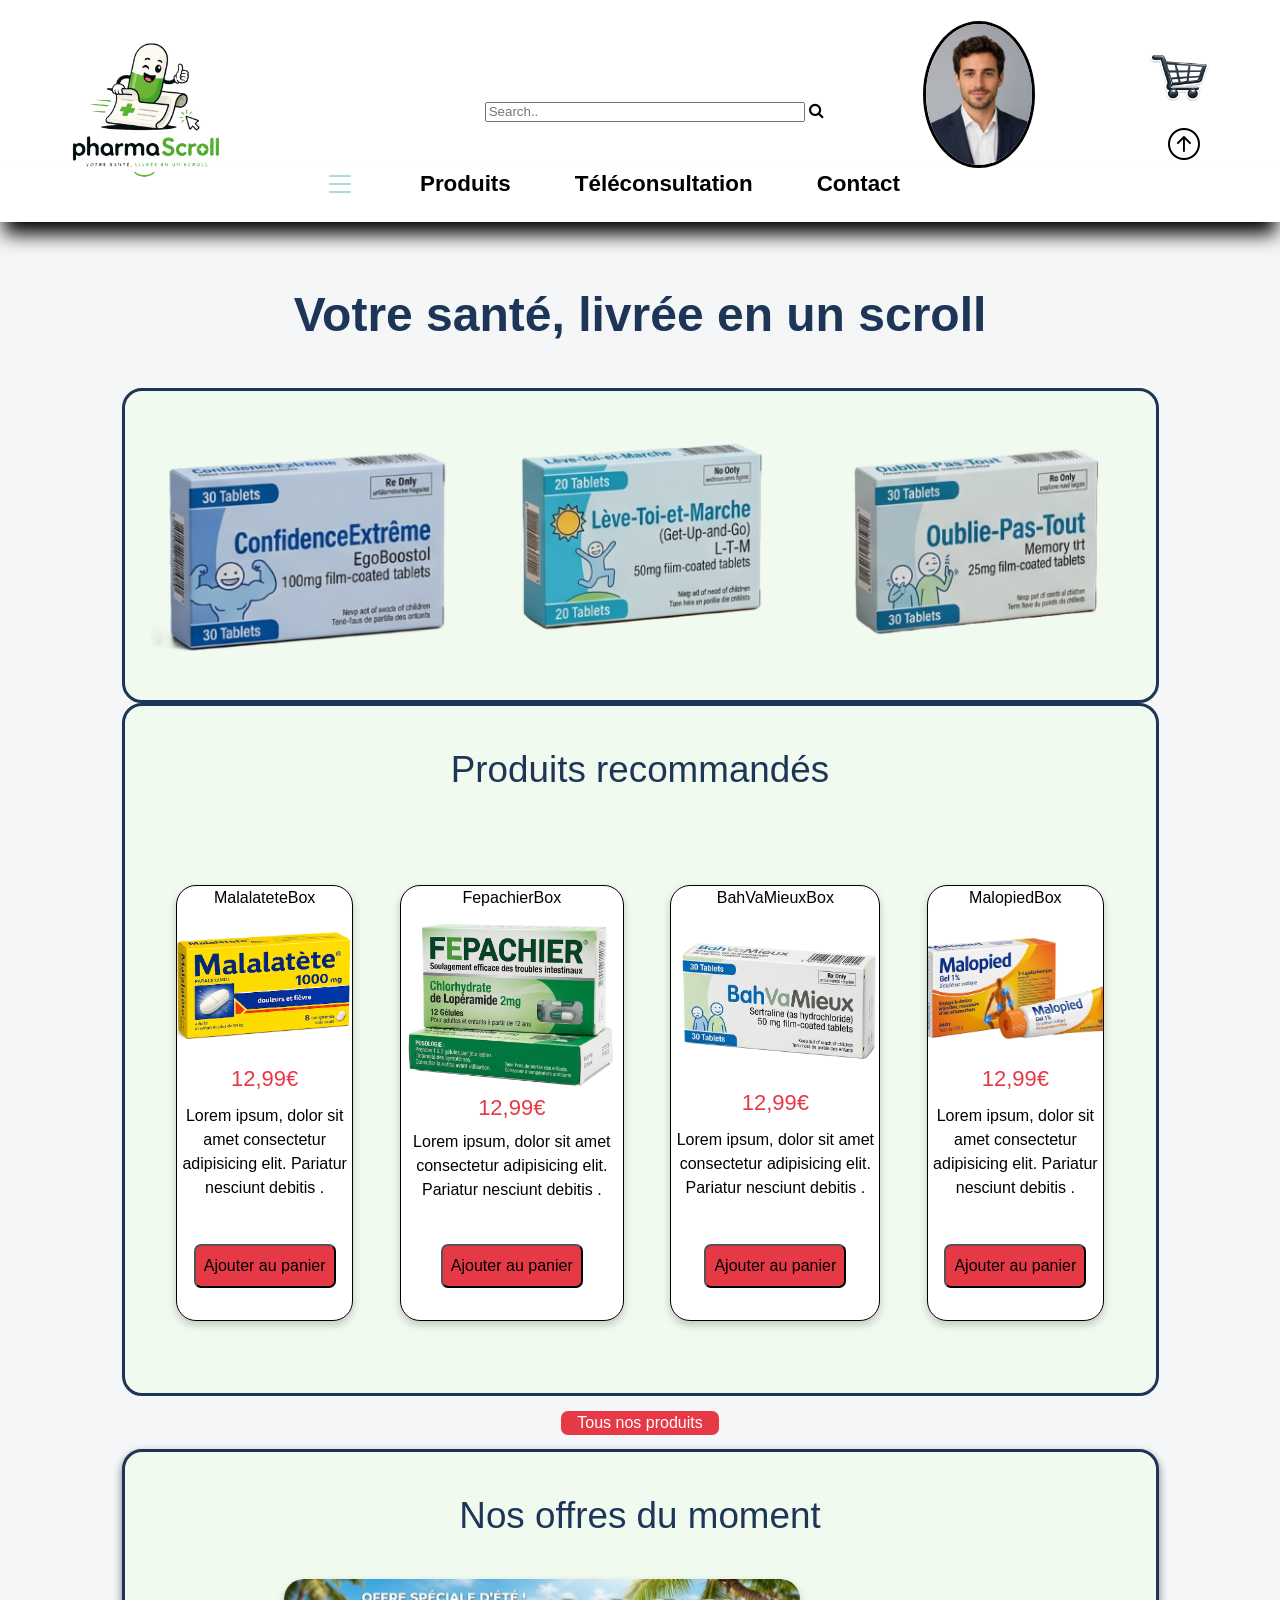
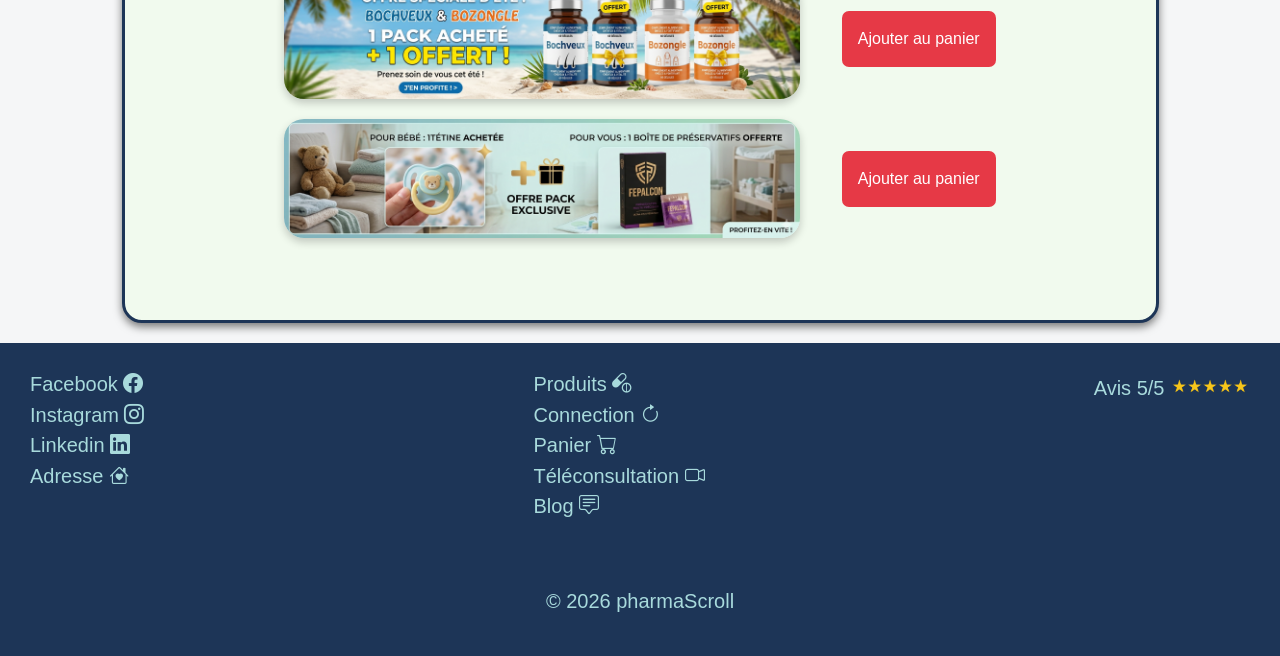
==== index.html @ 64639454 "update rem to % for responsive" ====
<!DOCTYPE html>
<html lang="fr">

<head>
    <meta charset="UTF-8">
    <meta name="viewport" content="width=device-width, initial-scale=1.0">
    <link rel="shortcut icon" href="images/logobasic.ico" type="image/x-icon">
    <title>pharmaScroll | Votre santé, livrée en un scroll !</title>
    <link rel="stylesheet" href="reset.css">
    <link rel="stylesheet" href="style.css">
    <link rel="stylesheet" href="responsive.css">
    <link rel="stylesheet" href="https://cdnjs.cloudflare.com/ajax/libs/font-awesome/4.7.0/css/font-awesome.min.css">
    <link rel="stylesheet" href="https://cdn.jsdelivr.net/npm/bootstrap-icons@1.11.3/font/bootstrap-icons.min.css">
</head>

<body>
    <header>
        <section>
            <img class="logo" src="images/logo.png" alt="logo" />
            <form action="">
                <input type="text" placeholder="Search.." name="search">
                <a href="">
                    <i class="fa fa-search loupe"></i>
                </a>
            </form>
            <a href="">
                <img class="avatar" src="images/avatar.png" alt="photo de profil" />
            </a>
            <div>
                <a href="">
                    <img class="icone" src="images/icone-panier.png" alt="panier" />
                </a>
                <a href="">
                    <i class="bi bi-arrow-up-circle fleche"></i>
                </a>
            </div>
        </section>
        <nav>


            <ul>
                <li><i class="bi bi-list"></i></li>
                <li><a href="products.html">Produits</a></li>
                <li><a href="Téléconsultation.html">Téléconsultation</a></li>
                <li><a href="contact.html">Contact</a></li>
            </ul>
        </nav>

    </header>
    <main id="home">
        <h1>Votre santé, livrée en un scroll</h1>
        <section class="banner">
            <img src="images/confidenceextreme.png" alt=description>
            <img src="images/levetoietmarche.png" alt=description>
            <img src="images/oubliepastout.png" alt=description>
        </section>

        <section class="produit-recommandé">
            <h2>Produits recommandés</h2>
            <div>
                <article class="card">
                    <h3 href="head.html">MalalateteBox</h3>
                    <img src="images/MalalateteBox.png" alt="MalalateteBox">
                    <p class="price">12,99€</p>
                    <p>Lorem ipsum, dolor sit amet consectetur adipisicing elit. Pariatur nesciunt debitis .</p>
                    <p><button>Ajouter au panier</button></p>
                </article>

                <article class="card">
                    <h3>FepachierBox</h3>
                    <img src="images/FepachierBox.png" alt="FepachierBox">
                    <p class="price">12,99€</p>
                    <p>Lorem ipsum, dolor sit amet consectetur adipisicing elit. Pariatur nesciunt debitis .</p>
                    <p><button>Ajouter au panier</button></p>
                </article>

                <article class="card">
                    <h3>BahVaMieuxBox</h3>
                    <img src="images/BahVaMieuxBox.png" alt="BahVaMieuxBox">
                    <p class="price">12,99€</p>
                    <p>Lorem ipsum, dolor sit amet consectetur adipisicing elit. Pariatur nesciunt debitis .</p>
                    <p><button>Ajouter au panier</button></p>
                </article>

                <article class="card">
                    <h3>MalopiedBox</h3>
                    <img src="images/MalopiedBox.png" alt="MalopiedBox">
                    <p class="price">12,99€</p>
                    <p>Lorem ipsum, dolor sit amet consectetur adipisicing elit. Pariatur nesciunt debitis .</p>
                    <p><button>Ajouter au panier</button></p>
                </article>

            </div>
        </section>
        <div class="all">
            <a href="products.html">Tous nos produits</a>
        </div>

        <section class="offers">
            <h2>Nos offres du moment</h2>
            <article><img src="images/BanniereComplements.png" alt="Offre compléments alimentaires cheveux + ongles">
                <a href="">Ajouter au panier</a>
            </article>
            <article><img src="images/BanniereTetine.png" alt="Offre Tétine + Préservatif">
                <a href="">Ajouter au panier</a>
            </article>
        </section>

    </main>
    <footer>
        <section>
            <article>

                <p> Facebook <a href="www.Facebook.fr"><i class="bi bi-facebook"></i></a> </p>
                <p> Instagram <a href="www.instagram.com"><i class="bi bi-instagram"></i></a> </p>
                <p> Linkedin <a href="www.linkedin.com"><i class="bi bi-linkedin"></i></a></p>
                <p> Adresse <a href=""><i class="bi bi-house-heart"></i></a> </p>

            </article>
            <article>
                <p>Produits <a href="products.html"><i class="bi bi-capsule-pill"></i></a></p>
                <p>Connection <a href=""><i class="bi bi-arrow-clockwise"></i></a> </p>
                <p>Panier <a href=""><i class="bi bi-cart"></i></a></p>
                <p>Téléconsultation <a href=""><i class="bi bi-camera-video"></i></a></p>
                <p>Blog <a href=""><i class="bi bi-chat-square-text"></i></a> </p>
            </article>
            <article>
                <p>Avis 5/5 <img src="images/etoiles-avis.webp" alt="Étoiles d'avis" width="80"></p>
            </article>
        </section>
        <section>
            <div>&copy; 2026 pharmaScroll</div>
        </section>
    </footer>


</body>

</html>
---- style.css ----
* {
    box-sizing: border-box;
    line-height: 1.5rem;
    text-decoration: none;
}

:root {
    --font-color: #457B9D;
    --font-color2: #A8DADC;
    --title-color: #1d3557;
    --boutons-color: #E63946;
    --background-general: #f5f6f7;
    --background-section: #F1FAEE;

}

body {
    font-family: Verdana, Geneva, Tahoma, sans-serif;
    margin: 0;
}

header {
    padding-top: 1.5rem;
    position: sticky;
    top: 0;
    left: 0;
    width: 100%;
    background-color: white;
    z-index: 1000;
}




header section {
    display: flex;
    justify-content: space-around;
    align-items: center;
    height: 9rem;
}

header section img.logo {
    height: 12rem;
    margin-top: 2rem;
    margin-right: 5rem;
}

header section a img.avatar {
    width: 7rem;
    height: 95%;
    border-radius: 50%;
    border: 3px, solid, black;
}

header section a img:hover {
    opacity: 0.5;
}


header section div a img.icone {
    width: 6rem;
    height: 6rem;
    display: block;
}

header section div a i.fleche {
    font-size: 2rem;
    margin-left: 2.1rem;
    color: black;
}

header section div a i.fleche:hover {
    opacity: 0.5;
}

header section form {
    margin-left: 4rem;
    margin-top: 2rem;
}

header section form input {
    width: 20rem;
    height: 1.3rem;
}



header section form a i.loupe {
    font-size: 1rem;
    color: black;
}

header section form a i.loupe:hover {
    opacity: 0.5;
}

header nav {
    box-shadow: 0px 16px 19px -4px #000000;
    background-color: white;
    padding-bottom: 1.3rem;
}

header nav ul {
    display: flex;
    justify-content: center;
    align-items: center;
    gap: 4rem;
    padding: 0;
    padding-right: 3.5rem;
    margin: auto;

}


header nav ul li {
    list-style: none;
    display: flex;
    align-items: center;
}

header nav ul li i {
    font-size: 2rem;
    font-weight: 600;
}

header nav ul li a {
    text-decoration: none;
    color: black;
    font-size: 1.4rem;
    font-weight: 600;
}

header nav ul li:hover {
    opacity: 0.5;
}

header nav ul li:hover {
    opacity: 0.5;
}

footer {
    display: flex;
    flex-direction: column;
    background-color: #1d3557;
    color: #a8dadc;
    align-items: flex-start;
    justify-content: flex-start;
    width: 100%;

}

footer section {
    display: flex;
    flex-direction: row;
    align-items: flex-start;
    justify-content: space-between;

    width: 100%;
    padding: 30px;
    box-sizing: border-box;
    font-size: 20px;
}

article {
    display: flex;
    flex-direction: column;
    gap: 10px;
    justify-content: space-between;
}

i {
    color: #a8dadc
}

footer section div {
    display: flex;
    text-align: center;
    justify-content: center;
    align-items: center;
    padding: 15px;
    width: 100%;
}

footer section img {
    vertical-align: -5px;
}


header nav ul li:hover {
    opacity: 0.5;
}

header nav ul li:hover {
    opacity: 0.5;
}

body main#home {
    padding: 20px 30px;
    background-color: var(--background-general);
    display: flex;
    flex-direction: column;
    align-items: center;

}

body main#home h1 {
    text-align: center;
    color: #1d3557;
    font-size: 3rem;
    font-weight: 600;
    padding: 5%;
}

body main#home div.all {
    background-color: var(--boutons-color);
    color: #ffffff;
    width: fit-content;
    margin: 1.2%;
    border-radius: 7px 7px 7px 7px;


    a {
        color: white;
        padding: 1rem;
    }
}

body main#home div.all:hover {
    -webkit-box-shadow: 0px 10px 13px -7px #000000, 5px 5px 15px 5px rgba(0, 0, 0, 0);
    box-shadow: 0px 10px 13px -7px #000000, 5px 5px 15px 5px rgba(0, 0, 0, 0);
    transition: 0.2s;
}

body main#home section {
    display: flex;
    justify-content: space-evenly;
    max-width: 85%;
    margin: auto;
    border: 3px solid var(--title-color);
    border-radius: 20px;
    background-color: var(--background-section);
}

.banner img {
    display: flex;
    max-width: 30%;
    height: auto;
    object-fit: contain;
}

.card {
    box-shadow: 0 4px 8px 0 rgba(0, 0, 0, 0.2);
    max-width: 300px;
    text-align: center;
    font-family: arial;
}

.price {
    color: var(--boutons-color);
    font-size: 22px;
}

.card button {
    margin: 2rem 0;
    background-color: var(--boutons-color);
    font-size: 1rem;
    padding: 0.5rem;

    border-radius: 7px 7px 7px 7px;

    a {
        color: white;
        padding: 1rem;
        margin: 1rem;

    }
}

.card button:hover {
    -webkit-box-shadow: 0px 10px 13px -7px #000000, 5px 5px 15px 5px rgba(0, 0, 0, 0);
    box-shadow: 0px 10px 13px -7px #000000, 5px 5px 15px 5px rgba(0, 0, 0, 0);
    transition: 0.2s;
}

.produit-recommandé {
    display: flex;
    flex-direction: row;
    flex-wrap: wrap;
    background-color: var(--background-section);
}

.produit-recommandé article {
    border: 1px solid black;
    border-radius: 20px;
    margin-bottom: 20px;
    background-color: white;
}

.produit-recommandé article h3 {
    text-align: center;
}

.produit-recommandé article img {
    width: 100%;
    aspect-ratio: 4 / 3;
    object-fit: cover;
    display: block;
}

main#home section h2 {
    text-align: center;
    font-size: 2.3rem;
    font-weight: 200;
    padding-block: 5%;
    color: var(--title-color);
}

main#home section div {
    display: flex;
    justify-content: space-evenly;
    margin: 5%;
    gap: 5%;
}

main#home section.offers {
    display: flex;
    flex-direction: column;
    box-shadow: 0 4px 8px 0 rgba(0, 0, 0, 0.5);
    background-color: var(--background-section);
    padding-bottom: 5%;
}

main#home section.offers article {
    display: flex;
    justify-content: center;
    align-items: center;
    margin-bottom: 2%;
    flex-direction: row;

    a {
        background-color: var(--boutons-color);
        color: #ffffff;
        padding: 1rem;
        width: fit-content;
        margin-left: 2rem;
        border-radius: 7px 7px 7px 7px;

    }

    a:hover {
        -webkit-box-shadow: 0px 10px 13px -7px #000000, 5px 5px 15px 5px rgba(0, 0, 0, 0);
        box-shadow: 0px 10px 13px -7px #000000, 5px 5px 15px 5px rgba(0, 0, 0, 0);
        transition: 0.2s;
    }


}

main#home section.offers img {
    width: 50%;
    border-radius: 20px;
    box-shadow: 0 4px 8px 0 rgba(0, 0, 0, 0.2);
}

/* here we have css of file's products */

body main#products {
    display: flex;
    flex-direction: column;
    align-items: center;
    margin: auto;
    padding-bottom: 4rem;
}

body main#products h1 {
    text-align: center;
    color: #1d3557;
    font-size: 3rem;
    font-weight: 600;
    padding: 5%;
}

body main#products section {
    background-color: #F1FAEE;
    border: 3px solid var(--title-color);
    display: grid;
    grid-template-columns: 1fr 1fr 1fr 1fr;
    width: 80%;
    margin-bottom: 2rem;
    border-radius: 20px;
    box-shadow: 0 4px 8px 0 rgba(0, 0, 0, 0.5);


}

body main#products section h2 {
    grid-column-start: 1;
    grid-column-end: 5;
    text-align: center;
    font-size: 2.3rem;
    padding: 2%;
    font-weight: 200;
}

body main#products section article {
    background-color: white;
    display: flex;
    flex-direction: column;
    align-items: center;
    border: #1d3557 1px solid;
    box-shadow: 0 4px 8px 0 rgba(0, 0, 0, 0.2);
    border-radius: 20px;
    margin: 1rem;
    padding: 2rem;
    text-align: center;

}

body main#products section article img {
    width: 100%;
    aspect-ratio: 4 / 3;
    object-fit: cover;
    display: block;
}

body main#products section article h3 a {
    color: #000000;
}

body main#products section article p button {
    margin: 2rem 0;
    background-color: var(--boutons-color);
    font-size: 1rem;
    padding: 0.5rem;
    border-radius: 7px 7px 7px 7px;
}

body main#products section article p button:hover {
    -webkit-box-shadow: 0px 10px 13px -7px #000000, 5px 5px 15px 5px rgba(0, 0, 0, 0);
    box-shadow: 0px 10px 13px -7px #000000, 5px 5px 15px 5px rgba(0, 0, 0, 0);
    transition: 0.2s;
}



/* end css of file's products */

/* Beginning of head.html css */
main#head {
    background-color: var(--background-general);
    display: flex;
    flex-direction: column;
    align-items: center;
    padding-bottom: 10rem;
}

main#head a#return {
    margin-top: 2rem;
    margin-left: 1rem;
    align-self: flex-start;
}

main#head h2 {
    margin-top: 4rem;
    text-align: center;
    font-size: 2.3rem;
    color: var(--title-color);
    font-weight: bolder;
    margin-bottom: 5rem;
}

main#head section {
    display: grid;
    grid-template-columns: 1fr 1fr;
    justify-items: stretch;
    background-color: var(--background-section);
    padding: 5rem;
    border: 5rem solid var(--background-general);
    justify-content: center;
    border: 3px solid black;
    border-radius: 20px;
    box-shadow: 0 4px 8px 0 rgba(0, 0, 0, 0.5);
    margin: 0 10rem;

}

main#head section article {
    padding: 1rem;
    margin: 1rem;
    display: flex;
    flex-direction: column;
    align-items: center;

}

main#head section article.title {
    border-right: 2px solid #000000;
    padding-right: 10rem;


}

main#head section article h3 {
    font-size: 2rem;
    margin: 2rem;
    margin-bottom: 4rem;
    font-weight: bolder;
    font-style: italic;
    color: var(--title-color);
}

main#head section article div.avis {
    text-align: center;
    font-weight: bold;


    p {
        margin: 1rem;
        color: var(--title-color);

        i {
            color: #ffbb00;
            font-size: larger;
            vertical-align: 1px;
        }

        i:first-child {
            padding-left: 0.5rem;
        }
    }
}

main#head section article img {
    width: 100%;
    max-width: 400px;
}

main#head section article p.button {
    margin: 2rem 0;
    background-color: var(--boutons-color);
    font-size: 1rem;
    padding: 0.5rem;

    border-radius: 7px 7px 7px 7px;

    a {
        color: white;
        padding: 1rem;
        margin: 1rem;

    }
}

main#head section article p.button:hover {

    -webkit-box-shadow: 0px 10px 13px -7px #000000, 5px 5px 15px 5px rgba(0, 0, 0, 0);
    box-shadow: 0px 10px 13px -7px #000000, 5px 5px 15px 5px rgba(0, 0, 0, 0);
    transition: 0.2s;
}


main#head section article.right {
    color: var(--font-color);
}

main#head section article p.price {
    color: var(--boutons-color);
    font-size: 2rem;
    font-weight: bolder;
    margin: 2rem;
}

main#head section article p.stocks {
    margin: 1rem;

    a {
        padding: 20px;
        color: var(--title-color);
    }

    a:hover {
        background-color: var(--title-color);
        color: var(--font-color2);
    }
}

main#head section article div.achat {
    display: flex;
    align-items: center;
    gap: 5rem;
    margin-bottom: 0.5rem;
}

main#head section article p.desc {
    margin: 2rem;
}

main#head section article p {

    i.bi-check-lg {
        color: green;
        font-size: 2rem;
        vertical-align: -5px;
        padding: 0.5rem;
    }
}

main#head>section>div {
    grid-column: 1/3;
    padding: 2rem 0;
    font-size: 1.5rem;
    color: var(--title-color);
    border-top: 2px solid black;

    p {
        padding: 1.5rem;
        text-align: center;
    }

    i {
        padding: 1rem;
        font-size: 3rem;
        cursor: pointer;
        margin: 3rem;
    }
}

/* end of head.html css */
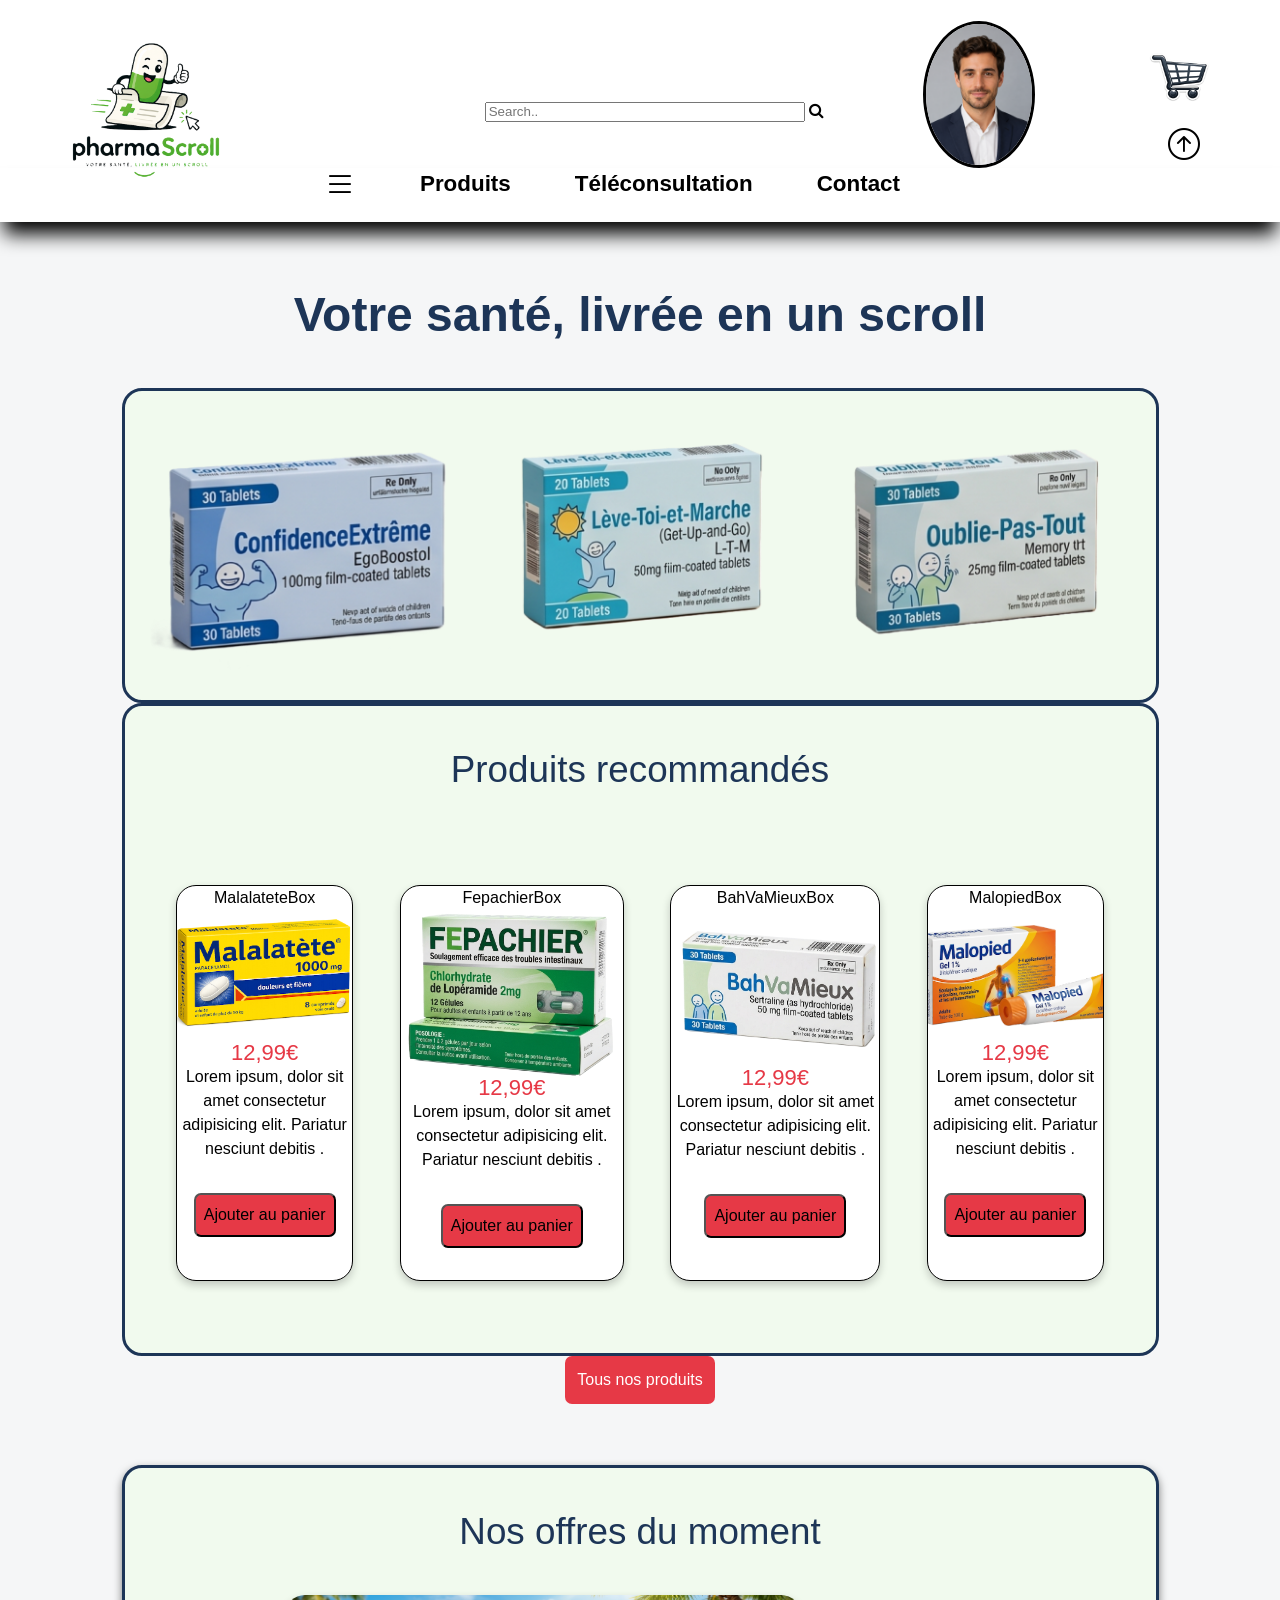
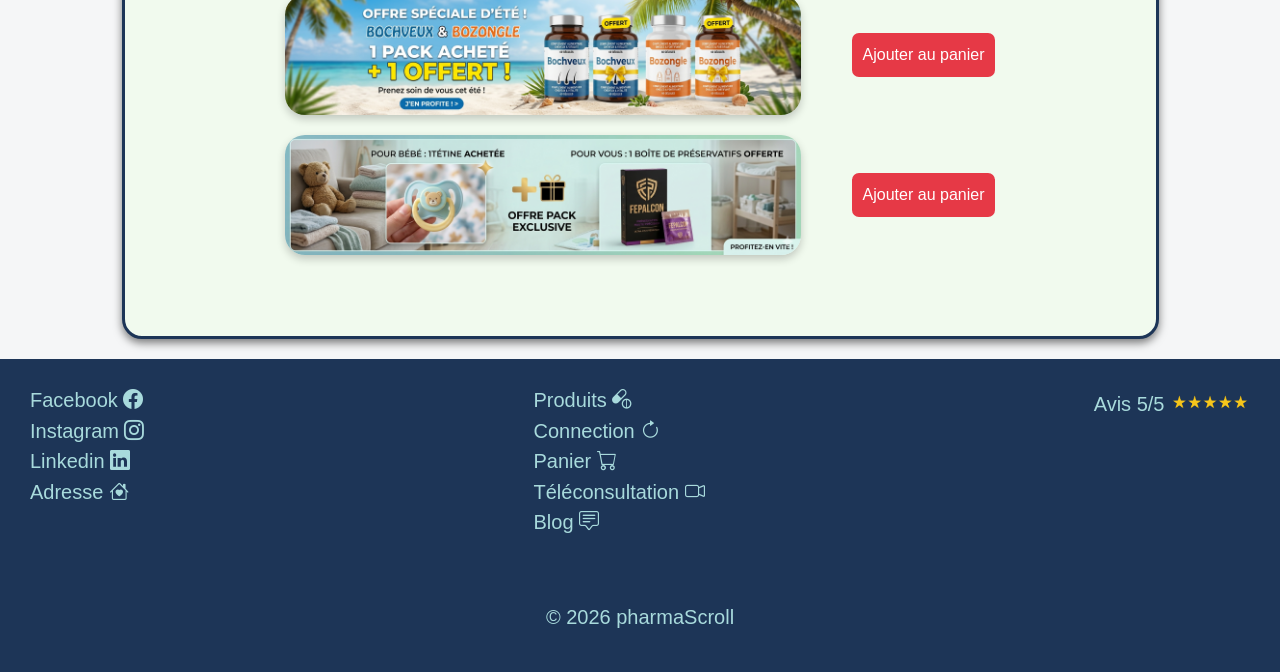
==== commit e34c1d58: "incoming changes accepted to solve conflict" ====
--- a/index.html
+++ b/index.html
@@ -92,9 +92,9 @@
 
             </div>
         </section>
-        <div class="all">
-            <a href="products.html">Tous nos produits</a>
-        </div>
+
+        <a href="products.html" id="link-products">Tous nos produits</a>
+
 
         <section class="offers">
             <h2>Nos offres du moment</h2>
--- a/style.css
+++ b/style.css
@@ -161,14 +161,14 @@
     font-size: 20px;
 }
 
-article {
+footer article {
     display: flex;
     flex-direction: column;
     gap: 10px;
     justify-content: space-between;
 }
 
-i {
+footer i {
     color: #a8dadc
 }
 
@@ -211,21 +211,18 @@
     padding: 5%;
 }
 
-body main#home div.all {
+body main#home a#link-products {
     background-color: var(--boutons-color);
     color: #ffffff;
-    width: fit-content;
-    margin: 1.2%;
+    padding: 1%;
+    margin-bottom: 5%;
     border-radius: 7px 7px 7px 7px;
-
-
-    a {
-        color: white;
-        padding: 1rem;
-    }
-}
-
-body main#home div.all:hover {
+    color: white;
+}
+
+
+
+body main#home a#link-products:hover {
     -webkit-box-shadow: 0px 10px 13px -7px #000000, 5px 5px 15px 5px rgba(0, 0, 0, 0);
     box-shadow: 0px 10px 13px -7px #000000, 5px 5px 15px 5px rgba(0, 0, 0, 0);
     transition: 0.2s;
@@ -340,9 +337,9 @@
     a {
         background-color: var(--boutons-color);
         color: #ffffff;
-        padding: 1rem;
+        padding: 1%;
         width: fit-content;
-        margin-left: 2rem;
+        margin-left: 5%;
         border-radius: 7px 7px 7px 7px;
 
     }
@@ -369,7 +366,7 @@
     flex-direction: column;
     align-items: center;
     margin: auto;
-    padding-bottom: 4rem;
+    padding-bottom: 5%;
 }
 
 body main#products h1 {
@@ -386,9 +383,10 @@
     display: grid;
     grid-template-columns: 1fr 1fr 1fr 1fr;
     width: 80%;
-    margin-bottom: 2rem;
+    margin-bottom: 3%;
     border-radius: 20px;
     box-shadow: 0 4px 8px 0 rgba(0, 0, 0, 0.5);
+    padding: 1%;
 
 
 }
@@ -410,8 +408,8 @@
     border: #1d3557 1px solid;
     box-shadow: 0 4px 8px 0 rgba(0, 0, 0, 0.2);
     border-radius: 20px;
-    margin: 1rem;
-    padding: 2rem;
+    margin: 5%;
+    padding: 1%;
     text-align: center;
 
 }
@@ -428,11 +426,12 @@
 }
 
 body main#products section article p button {
-    margin: 2rem 0;
+    margin: 20% 0;
     background-color: var(--boutons-color);
     font-size: 1rem;
-    padding: 0.5rem;
+    padding: 1ch;
     border-radius: 7px 7px 7px 7px;
+    color: white;
 }
 
 body main#products section article p button:hover {
@@ -451,22 +450,22 @@
     display: flex;
     flex-direction: column;
     align-items: center;
-    padding-bottom: 10rem;
+    padding-bottom: 10%;
 }
 
 main#head a#return {
-    margin-top: 2rem;
-    margin-left: 1rem;
+    margin-top: 2%;
+    margin-left: 1%;
     align-self: flex-start;
 }
 
 main#head h2 {
-    margin-top: 4rem;
+    margin-top: 5%;
     text-align: center;
     font-size: 2.3rem;
     color: var(--title-color);
     font-weight: bolder;
-    margin-bottom: 5rem;
+    margin-bottom: 5%;
 }
 
 main#head section {
@@ -474,19 +473,19 @@
     grid-template-columns: 1fr 1fr;
     justify-items: stretch;
     background-color: var(--background-section);
-    padding: 5rem;
-    border: 5rem solid var(--background-general);
+    padding: 5%;
+    border: 5% solid var(--background-general);
     justify-content: center;
     border: 3px solid black;
     border-radius: 20px;
     box-shadow: 0 4px 8px 0 rgba(0, 0, 0, 0.5);
-    margin: 0 10rem;
+    margin: 0 10%;
 
 }
 
 main#head section article {
-    padding: 1rem;
-    margin: 1rem;
+    padding: 1%;
+    margin: 1%;
     display: flex;
     flex-direction: column;
     align-items: center;
@@ -495,15 +494,15 @@
 
 main#head section article.title {
     border-right: 2px solid #000000;
-    padding-right: 10rem;
+    padding-right: 10%;
 
 
 }
 
 main#head section article h3 {
     font-size: 2rem;
-    margin: 2rem;
-    margin-bottom: 4rem;
+    margin: 2%;
+    margin-bottom: 15%;
     font-weight: bolder;
     font-style: italic;
     color: var(--title-color);
@@ -512,10 +511,11 @@
 main#head section article div.avis {
     text-align: center;
     font-weight: bold;
+    width: 100%;
 
 
     p {
-        margin: 1rem;
+        margin: 1%;
         color: var(--title-color);
 
         i {
@@ -536,22 +536,19 @@
 }
 
 main#head section article p.button {
-    margin: 2rem 0;
+    width: 100%;
+}
+
+main#head section article p a.button {
     background-color: var(--boutons-color);
-    font-size: 1rem;
-    padding: 0.5rem;
-
+    color: #ffffff;
+    padding: 5%;
+    margin-left: 5%;
     border-radius: 7px 7px 7px 7px;
 
-    a {
-        color: white;
-        padding: 1rem;
-        margin: 1rem;
-
-    }
-}
-
-main#head section article p.button:hover {
+}
+
+main#head section article p a.button:hover {
 
     -webkit-box-shadow: 0px 10px 13px -7px #000000, 5px 5px 15px 5px rgba(0, 0, 0, 0);
     box-shadow: 0px 10px 13px -7px #000000, 5px 5px 15px 5px rgba(0, 0, 0, 0);
@@ -567,11 +564,13 @@
     color: var(--boutons-color);
     font-size: 2rem;
     font-weight: bolder;
-    margin: 2rem;
+    margin: 7%;
 }
 
 main#head section article p.stocks {
-    margin: 1rem;
+    margin: 3%;
+    width: 100%;
+    text-align: center;
 
     a {
         padding: 20px;
@@ -587,12 +586,13 @@
 main#head section article div.achat {
     display: flex;
     align-items: center;
-    gap: 5rem;
+    gap: 10%;
     margin-bottom: 0.5rem;
+    width: 100%;
 }
 
 main#head section article p.desc {
-    margin: 2rem;
+    margin: 7%;
 }
 
 main#head section article p {
@@ -607,21 +607,21 @@
 
 main#head>section>div {
     grid-column: 1/3;
-    padding: 2rem 0;
+    padding: 5% 0;
     font-size: 1.5rem;
     color: var(--title-color);
     border-top: 2px solid black;
 
     p {
-        padding: 1.5rem;
+        padding: 2%;
         text-align: center;
     }
 
     i {
-        padding: 1rem;
+        padding: 1%;
         font-size: 3rem;
         cursor: pointer;
-        margin: 3rem;
+        margin: 5%;
     }
 }
 
--- a/responsive.css
+++ b/responsive.css
@@ -0,0 +1,3 @@
+@media screen and (min-width: 990px) {}
+
+@media screen and (min-width: 480px) {}
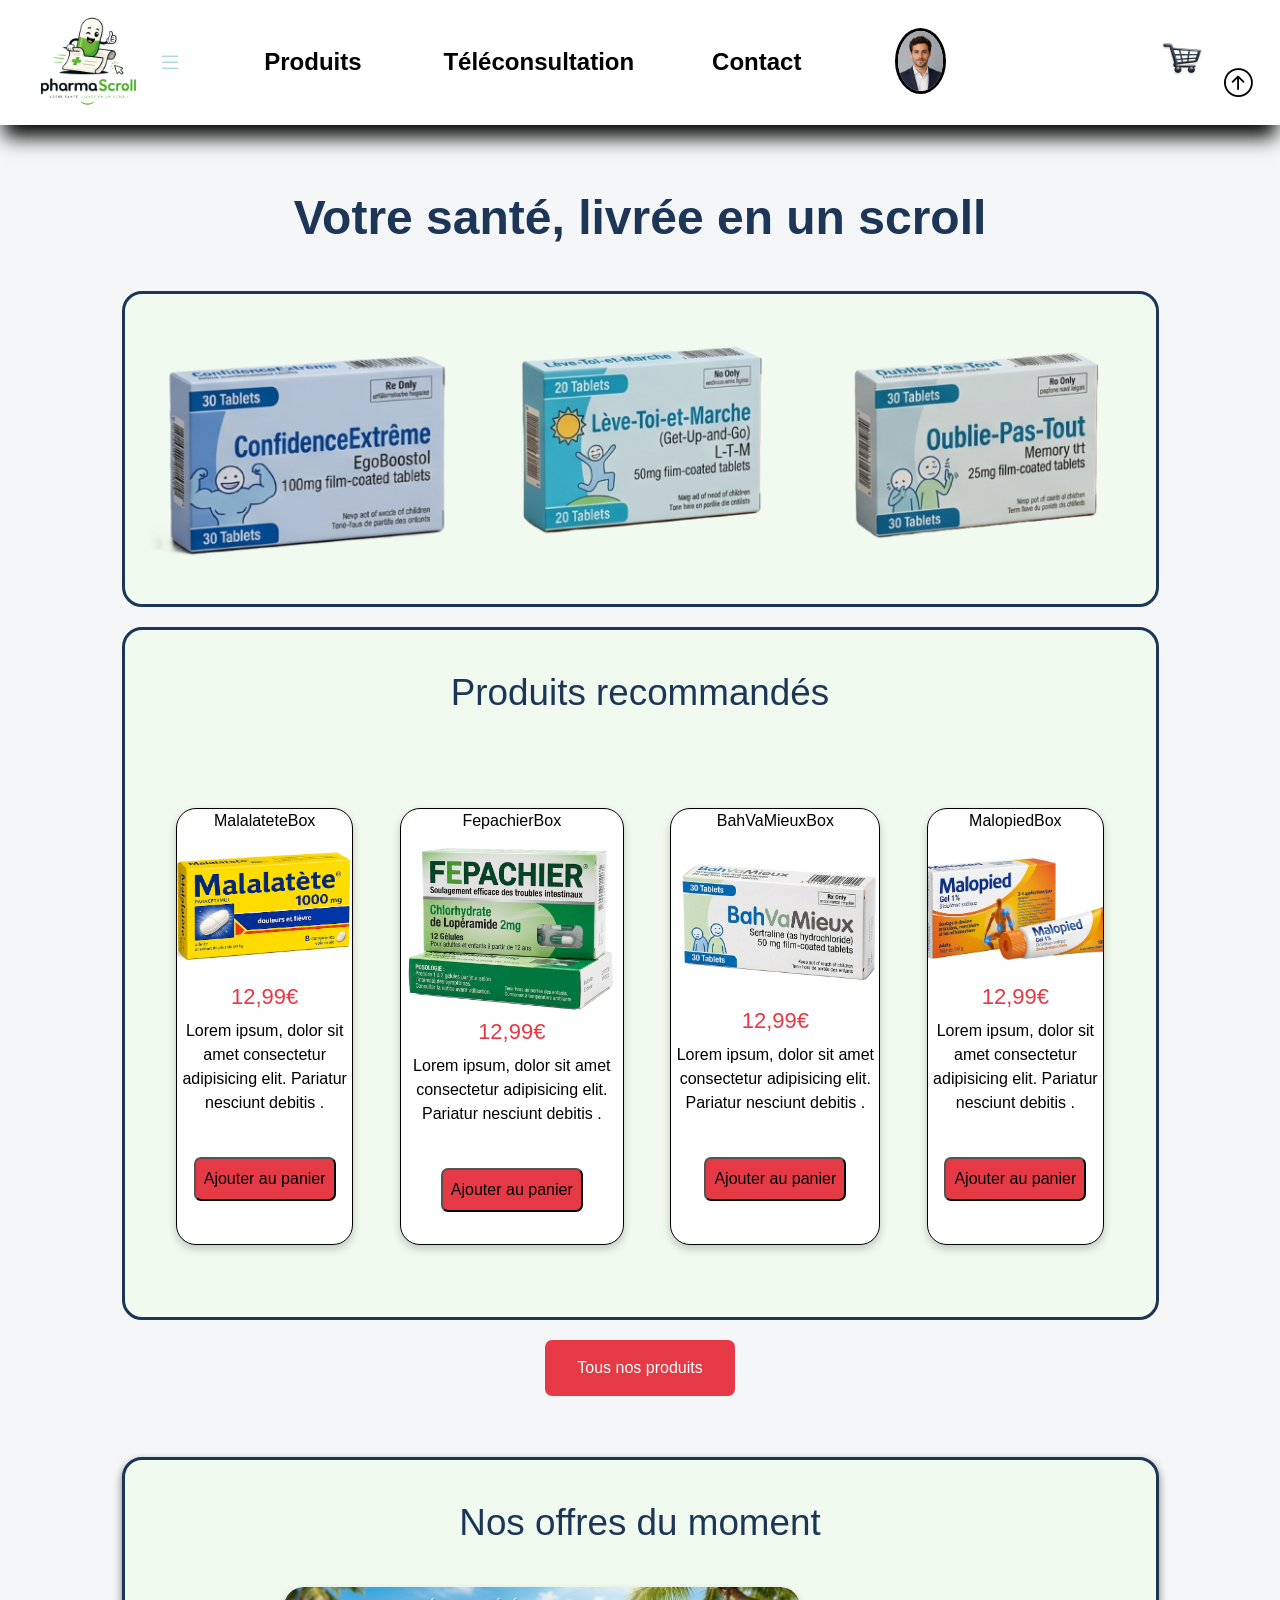
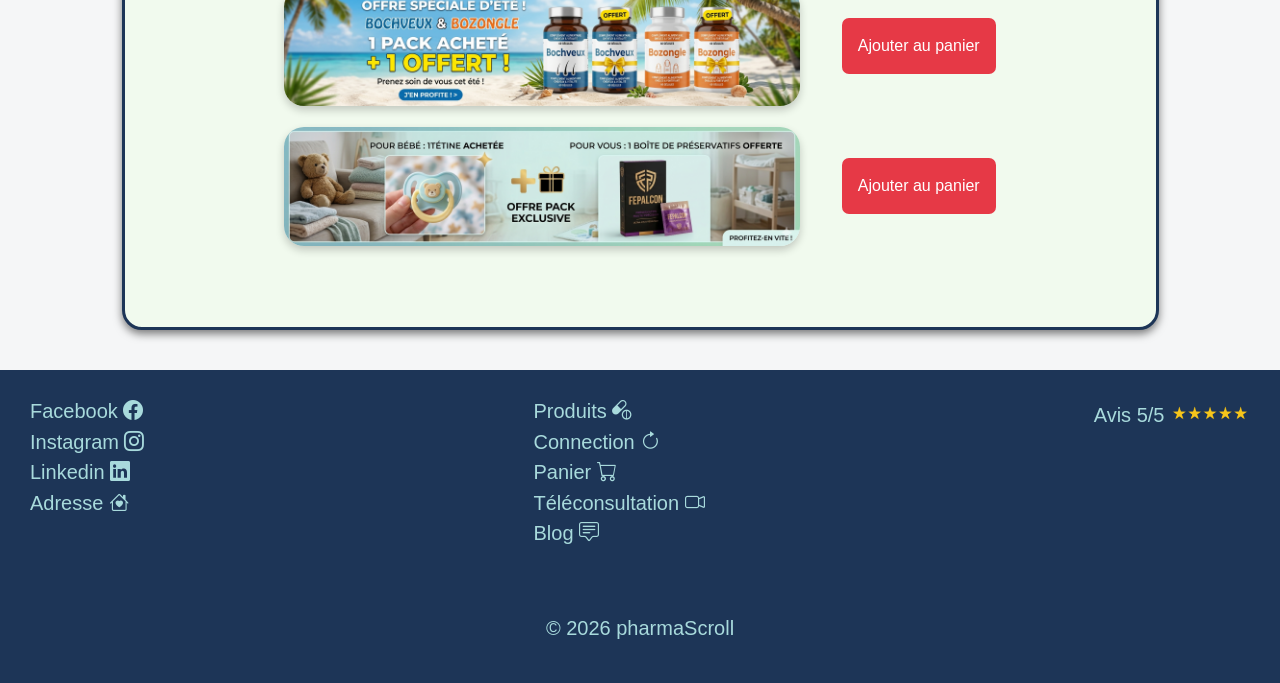
==== commit b2810aaf: "change headerstyle" ====
--- a/index.html
+++ b/index.html
@@ -15,29 +15,8 @@
 
 <body>
     <header>
-        <section>
-            <img class="logo" src="images/logo.png" alt="logo" />
-            <form action="">
-                <input type="text" placeholder="Search.." name="search">
-                <a href="">
-                    <i class="fa fa-search loupe"></i>
-                </a>
-            </form>
-            <a href="">
-                <img class="avatar" src="images/avatar.png" alt="photo de profil" />
-            </a>
-            <div>
-                <a href="">
-                    <img class="icone" src="images/icone-panier.png" alt="panier" />
-                </a>
-                <a href="">
-                    <i class="bi bi-arrow-up-circle fleche"></i>
-                </a>
-            </div>
-        </section>
+        <img class="logo" src="images/logo.png" alt="logo" />
         <nav>
-
-
             <ul>
                 <li><i class="bi bi-list"></i></li>
                 <li><a href="products.html">Produits</a></li>
@@ -45,7 +24,17 @@
                 <li><a href="contact.html">Contact</a></li>
             </ul>
         </nav>
-
+        <a href="">
+            <img class="avatar" src="images/avatar.png" alt="photo de profil" />
+        </a>
+        <div>
+            <a href="">
+                <img class="icone" src="images/icone-panier.png" alt="panier" />
+            </a>
+            <a href="">
+                <i class="bi bi-arrow-up-circle fleche"></i>
+            </a>
+        </div>
     </header>
     <main id="home">
         <h1>Votre santé, livrée en un scroll</h1>
@@ -59,7 +48,7 @@
             <h2>Produits recommandés</h2>
             <div>
                 <article class="card">
-                    <h3 href="head.html">MalalateteBox</h3>
+                    <h3>MalalateteBox</h3>
                     <img src="images/MalalateteBox.png" alt="MalalateteBox">
                     <p class="price">12,99€</p>
                     <p>Lorem ipsum, dolor sit amet consectetur adipisicing elit. Pariatur nesciunt debitis .</p>
@@ -92,9 +81,9 @@
 
             </div>
         </section>
-
-        <a href="products.html" id="link-products">Tous nos produits</a>
-
+        <div class="all">
+            <a href="products.html">Tous nos produits</a>
+        </div>
 
         <section class="offers">
             <h2>Nos offres du moment</h2>
--- a/style.css
+++ b/style.css
@@ -20,121 +20,94 @@
 }
 
 header {
-    padding-top: 1.5rem;
     position: sticky;
     top: 0;
     left: 0;
     width: 100%;
     background-color: white;
     z-index: 1000;
-}
-
-
-
-
-header section {
-    display: flex;
-    justify-content: space-around;
-    align-items: center;
-    height: 9rem;
-}
-
-header section img.logo {
-    height: 12rem;
-    margin-top: 2rem;
-    margin-right: 5rem;
-}
-
-header section a img.avatar {
-    width: 7rem;
-    height: 95%;
-    border-radius: 50%;
-    border: 3px, solid, black;
-}
-
-header section a img:hover {
-    opacity: 0.5;
-}
-
-
-header section div a img.icone {
-    width: 6rem;
-    height: 6rem;
-    display: block;
-}
-
-header section div a i.fleche {
-    font-size: 2rem;
-    margin-left: 2.1rem;
-    color: black;
-}
-
-header section div a i.fleche:hover {
-    opacity: 0.5;
-}
-
-header section form {
-    margin-left: 4rem;
-    margin-top: 2rem;
-}
-
-header section form input {
-    width: 20rem;
-    height: 1.3rem;
-}
-
-
-
-header section form a i.loupe {
-    font-size: 1rem;
-    color: black;
-}
-
-header section form a i.loupe:hover {
-    opacity: 0.5;
-}
-
-header nav {
+    display: flex;
+    justify-content: space-between;
+    align-items: center;
     box-shadow: 0px 16px 19px -4px #000000;
     background-color: white;
-    padding-bottom: 1.3rem;
+    padding-left: 2%;
+}
+
+
+header img.logo {
+    width: 10%;
+}
+
+header nav {
+    width: 100%;
+    display: flex;
+    justify-content: center;
+    margin-right: 5%;
 }
 
 header nav ul {
-    display: flex;
-    justify-content: center;
-    align-items: center;
-    gap: 4rem;
-    padding: 0;
-    padding-right: 3.5rem;
-    margin: auto;
-
-}
-
+    gap: 5em;
+    display: flex;
+}
 
 header nav ul li {
     list-style: none;
-    display: flex;
-    align-items: center;
+    width: 100%;
+    text-align: center;
 }
 
 header nav ul li i {
-    font-size: 2rem;
+    font-size: 1.5em;
     font-weight: 600;
 }
 
 header nav ul li a {
     text-decoration: none;
     color: black;
-    font-size: 1.4rem;
     font-weight: 600;
+    font-size: 1.5em;
 }
 
 header nav ul li:hover {
     opacity: 0.5;
 }
 
-header nav ul li:hover {
+header a {
+    padding-left: 2%;
+}
+
+header div {
+    width: 20%;
+    padding: left 1.5em;
+}
+
+header div a {
+    gap: 1em;
+}
+
+header a img.avatar {
+    width: 20%;
+    border-radius: 50%;
+    border: 3px, solid, black;
+}
+
+header a img:hover {
+    opacity: 0.5;
+}
+
+
+header a img.icone {
+    width: 50%;
+}
+
+header a i.fleche {
+    font-size: 180%;
+
+    color: black;
+}
+
+header a i.fleche:hover {
     opacity: 0.5;
 }
 
@@ -161,14 +134,13 @@
     font-size: 20px;
 }
 
-footer article {
+article {
     display: flex;
     flex-direction: column;
     gap: 10px;
-    justify-content: space-between;
-}
-
-footer i {
+}
+
+i {
     color: #a8dadc
 }
 
@@ -211,18 +183,22 @@
     padding: 5%;
 }
 
-body main#home a#link-products {
+body main#home div.all {
     background-color: var(--boutons-color);
     color: #ffffff;
-    padding: 1%;
+    padding: 1rem;
+    width: fit-content;
     margin-bottom: 5%;
     border-radius: 7px 7px 7px 7px;
-    color: white;
-}
-
-
-
-body main#home a#link-products:hover {
+
+
+    a {
+        color: white;
+        padding: 1rem;
+    }
+}
+
+body main#home div.all:hover {
     -webkit-box-shadow: 0px 10px 13px -7px #000000, 5px 5px 15px 5px rgba(0, 0, 0, 0);
     box-shadow: 0px 10px 13px -7px #000000, 5px 5px 15px 5px rgba(0, 0, 0, 0);
     transition: 0.2s;
@@ -235,6 +211,7 @@
     margin: auto;
     border: 3px solid var(--title-color);
     border-radius: 20px;
+    margin-bottom: 20px;
     background-color: var(--background-section);
 }
 
@@ -337,9 +314,9 @@
     a {
         background-color: var(--boutons-color);
         color: #ffffff;
-        padding: 1%;
+        padding: 1rem;
         width: fit-content;
-        margin-left: 5%;
+        margin-left: 2rem;
         border-radius: 7px 7px 7px 7px;
 
     }
@@ -366,7 +343,7 @@
     flex-direction: column;
     align-items: center;
     margin: auto;
-    padding-bottom: 5%;
+    padding-bottom: 4rem;
 }
 
 body main#products h1 {
@@ -383,10 +360,9 @@
     display: grid;
     grid-template-columns: 1fr 1fr 1fr 1fr;
     width: 80%;
-    margin-bottom: 3%;
+    margin-bottom: 2rem;
     border-radius: 20px;
     box-shadow: 0 4px 8px 0 rgba(0, 0, 0, 0.5);
-    padding: 1%;
 
 
 }
@@ -408,8 +384,8 @@
     border: #1d3557 1px solid;
     box-shadow: 0 4px 8px 0 rgba(0, 0, 0, 0.2);
     border-radius: 20px;
-    margin: 5%;
-    padding: 1%;
+    margin: 1rem;
+    padding: 2rem;
     text-align: center;
 
 }
@@ -426,12 +402,11 @@
 }
 
 body main#products section article p button {
-    margin: 20% 0;
+    margin: 2rem 0;
     background-color: var(--boutons-color);
     font-size: 1rem;
-    padding: 1ch;
+    padding: 0.5rem;
     border-radius: 7px 7px 7px 7px;
-    color: white;
 }
 
 body main#products section article p button:hover {
@@ -450,22 +425,22 @@
     display: flex;
     flex-direction: column;
     align-items: center;
-    padding-bottom: 10%;
+    padding-bottom: 10rem;
 }
 
 main#head a#return {
-    margin-top: 2%;
-    margin-left: 1%;
+    margin-top: 2rem;
+    margin-left: 1rem;
     align-self: flex-start;
 }
 
 main#head h2 {
-    margin-top: 5%;
+    margin-top: 4rem;
     text-align: center;
     font-size: 2.3rem;
     color: var(--title-color);
     font-weight: bolder;
-    margin-bottom: 5%;
+    margin-bottom: 5rem;
 }
 
 main#head section {
@@ -473,19 +448,19 @@
     grid-template-columns: 1fr 1fr;
     justify-items: stretch;
     background-color: var(--background-section);
-    padding: 5%;
-    border: 5% solid var(--background-general);
+    padding: 5rem;
+    border: 5rem solid var(--background-general);
     justify-content: center;
     border: 3px solid black;
     border-radius: 20px;
     box-shadow: 0 4px 8px 0 rgba(0, 0, 0, 0.5);
-    margin: 0 10%;
+    margin: 0 10rem;
 
 }
 
 main#head section article {
-    padding: 1%;
-    margin: 1%;
+    padding: 1rem;
+    margin: 1rem;
     display: flex;
     flex-direction: column;
     align-items: center;
@@ -494,15 +469,15 @@
 
 main#head section article.title {
     border-right: 2px solid #000000;
-    padding-right: 10%;
+    padding-right: 10rem;
 
 
 }
 
 main#head section article h3 {
     font-size: 2rem;
-    margin: 2%;
-    margin-bottom: 15%;
+    margin: 2rem;
+    margin-bottom: 4rem;
     font-weight: bolder;
     font-style: italic;
     color: var(--title-color);
@@ -511,11 +486,10 @@
 main#head section article div.avis {
     text-align: center;
     font-weight: bold;
-    width: 100%;
 
 
     p {
-        margin: 1%;
+        margin: 1rem;
         color: var(--title-color);
 
         i {
@@ -536,19 +510,22 @@
 }
 
 main#head section article p.button {
-    width: 100%;
-}
-
-main#head section article p a.button {
+    margin: 2rem 0;
     background-color: var(--boutons-color);
-    color: #ffffff;
-    padding: 5%;
-    margin-left: 5%;
+    font-size: 1rem;
+    padding: 0.5rem;
+
     border-radius: 7px 7px 7px 7px;
 
-}
-
-main#head section article p a.button:hover {
+    a {
+        color: white;
+        padding: 1rem;
+        margin: 1rem;
+
+    }
+}
+
+main#head section article p.button:hover {
 
     -webkit-box-shadow: 0px 10px 13px -7px #000000, 5px 5px 15px 5px rgba(0, 0, 0, 0);
     box-shadow: 0px 10px 13px -7px #000000, 5px 5px 15px 5px rgba(0, 0, 0, 0);
@@ -564,13 +541,11 @@
     color: var(--boutons-color);
     font-size: 2rem;
     font-weight: bolder;
-    margin: 7%;
+    margin: 2rem;
 }
 
 main#head section article p.stocks {
-    margin: 3%;
-    width: 100%;
-    text-align: center;
+    margin: 1rem;
 
     a {
         padding: 20px;
@@ -586,13 +561,12 @@
 main#head section article div.achat {
     display: flex;
     align-items: center;
-    gap: 10%;
+    gap: 5rem;
     margin-bottom: 0.5rem;
-    width: 100%;
 }
 
 main#head section article p.desc {
-    margin: 7%;
+    margin: 2rem;
 }
 
 main#head section article p {
@@ -607,21 +581,21 @@
 
 main#head>section>div {
     grid-column: 1/3;
-    padding: 5% 0;
+    padding: 2rem 0;
     font-size: 1.5rem;
     color: var(--title-color);
     border-top: 2px solid black;
 
     p {
-        padding: 2%;
+        padding: 1.5rem;
         text-align: center;
     }
 
     i {
-        padding: 1%;
+        padding: 1rem;
         font-size: 3rem;
         cursor: pointer;
-        margin: 5%;
+        margin: 3rem;
     }
 }
 
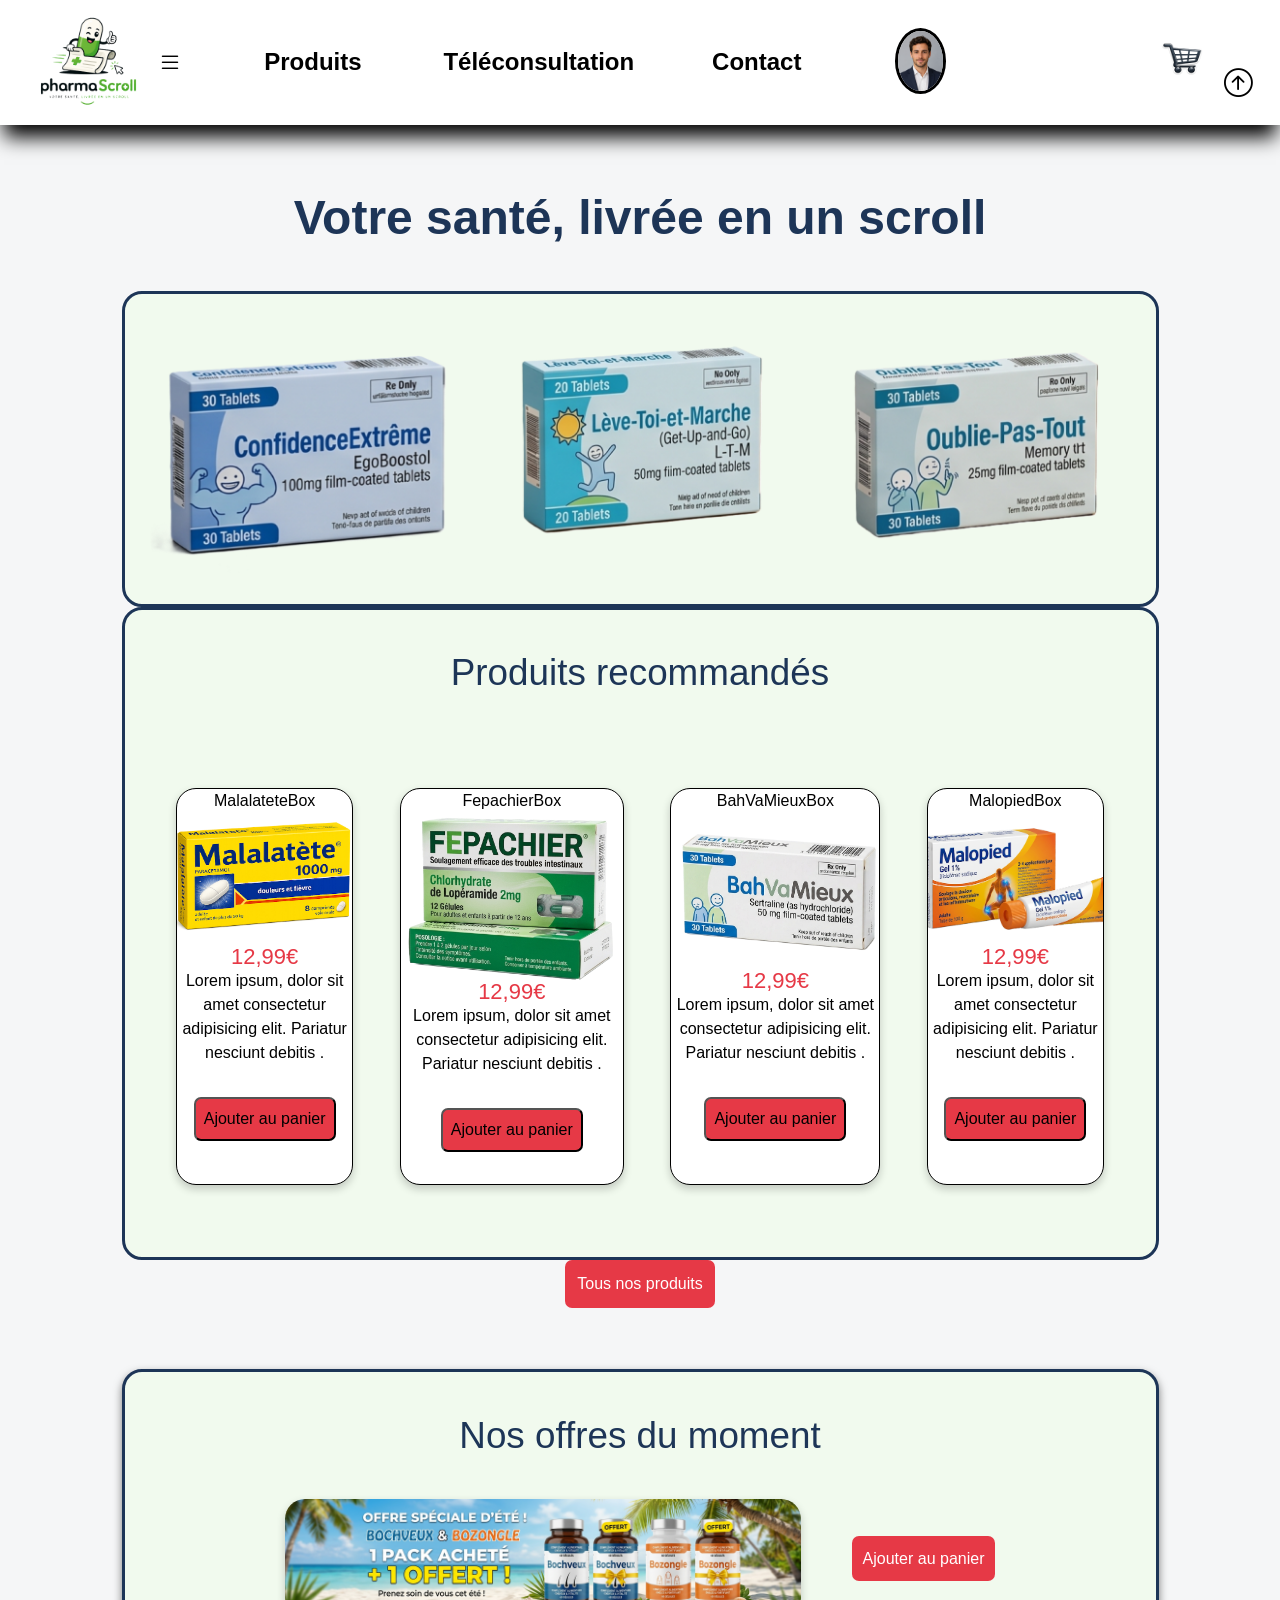
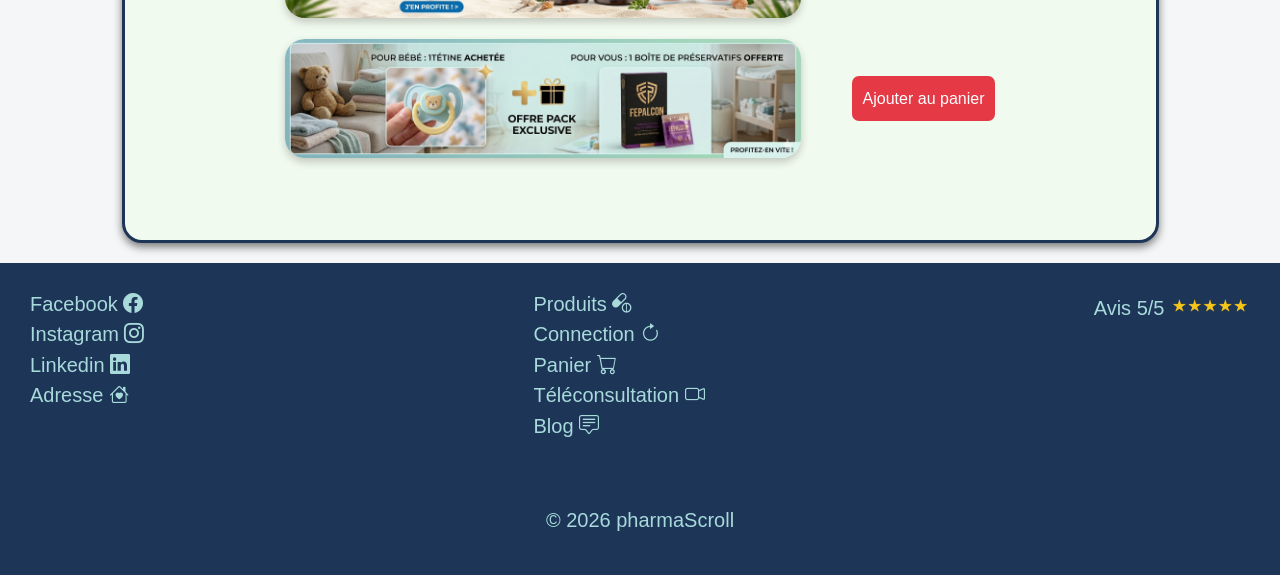
==== commit dab2a1f0: "added" ====
--- a/index.html
+++ b/index.html
@@ -48,7 +48,7 @@
             <h2>Produits recommandés</h2>
             <div>
                 <article class="card">
-                    <h3>MalalateteBox</h3>
+                    <h3 href="head.html">MalalateteBox</h3>
                     <img src="images/MalalateteBox.png" alt="MalalateteBox">
                     <p class="price">12,99€</p>
                     <p>Lorem ipsum, dolor sit amet consectetur adipisicing elit. Pariatur nesciunt debitis .</p>
@@ -81,9 +81,9 @@
 
             </div>
         </section>
-        <div class="all">
-            <a href="products.html">Tous nos produits</a>
-        </div>
+
+        <a href="products.html" id="link-products">Tous nos produits</a>
+
 
         <section class="offers">
             <h2>Nos offres du moment</h2>
--- a/style.css
+++ b/style.css
@@ -134,13 +134,14 @@
     font-size: 20px;
 }
 
-article {
+footer article {
     display: flex;
     flex-direction: column;
     gap: 10px;
-}
-
-i {
+    justify-content: space-between;
+}
+
+footer i {
     color: #a8dadc
 }
 
@@ -183,22 +184,18 @@
     padding: 5%;
 }
 
-body main#home div.all {
+body main#home a#link-products {
     background-color: var(--boutons-color);
     color: #ffffff;
-    padding: 1rem;
-    width: fit-content;
+    padding: 1%;
     margin-bottom: 5%;
     border-radius: 7px 7px 7px 7px;
-
-
-    a {
-        color: white;
-        padding: 1rem;
-    }
-}
-
-body main#home div.all:hover {
+    color: white;
+}
+
+
+
+body main#home a#link-products:hover {
     -webkit-box-shadow: 0px 10px 13px -7px #000000, 5px 5px 15px 5px rgba(0, 0, 0, 0);
     box-shadow: 0px 10px 13px -7px #000000, 5px 5px 15px 5px rgba(0, 0, 0, 0);
     transition: 0.2s;
@@ -211,7 +208,6 @@
     margin: auto;
     border: 3px solid var(--title-color);
     border-radius: 20px;
-    margin-bottom: 20px;
     background-color: var(--background-section);
 }
 
@@ -314,9 +310,9 @@
     a {
         background-color: var(--boutons-color);
         color: #ffffff;
-        padding: 1rem;
+        padding: 1%;
         width: fit-content;
-        margin-left: 2rem;
+        margin-left: 5%;
         border-radius: 7px 7px 7px 7px;
 
     }
@@ -343,7 +339,7 @@
     flex-direction: column;
     align-items: center;
     margin: auto;
-    padding-bottom: 4rem;
+    padding-bottom: 5%;
 }
 
 body main#products h1 {
@@ -360,9 +356,10 @@
     display: grid;
     grid-template-columns: 1fr 1fr 1fr 1fr;
     width: 80%;
-    margin-bottom: 2rem;
+    margin-bottom: 3%;
     border-radius: 20px;
     box-shadow: 0 4px 8px 0 rgba(0, 0, 0, 0.5);
+    padding: 1%;
 
 
 }
@@ -384,8 +381,8 @@
     border: #1d3557 1px solid;
     box-shadow: 0 4px 8px 0 rgba(0, 0, 0, 0.2);
     border-radius: 20px;
-    margin: 1rem;
-    padding: 2rem;
+    margin: 5%;
+    padding: 1%;
     text-align: center;
 
 }
@@ -402,11 +399,12 @@
 }
 
 body main#products section article p button {
-    margin: 2rem 0;
+    margin: 20% 0;
     background-color: var(--boutons-color);
     font-size: 1rem;
-    padding: 0.5rem;
+    padding: 1ch;
     border-radius: 7px 7px 7px 7px;
+    color: white;
 }
 
 body main#products section article p button:hover {
@@ -425,22 +423,22 @@
     display: flex;
     flex-direction: column;
     align-items: center;
-    padding-bottom: 10rem;
+    padding-bottom: 10%;
 }
 
 main#head a#return {
-    margin-top: 2rem;
-    margin-left: 1rem;
+    margin-top: 2%;
+    margin-left: 1%;
     align-self: flex-start;
 }
 
 main#head h2 {
-    margin-top: 4rem;
+    margin-top: 5%;
     text-align: center;
     font-size: 2.3rem;
     color: var(--title-color);
     font-weight: bolder;
-    margin-bottom: 5rem;
+    margin-bottom: 5%;
 }
 
 main#head section {
@@ -448,19 +446,19 @@
     grid-template-columns: 1fr 1fr;
     justify-items: stretch;
     background-color: var(--background-section);
-    padding: 5rem;
-    border: 5rem solid var(--background-general);
+    padding: 5%;
+    border: 5% solid var(--background-general);
     justify-content: center;
     border: 3px solid black;
     border-radius: 20px;
     box-shadow: 0 4px 8px 0 rgba(0, 0, 0, 0.5);
-    margin: 0 10rem;
+    margin: 0 10%;
 
 }
 
 main#head section article {
-    padding: 1rem;
-    margin: 1rem;
+    padding: 1%;
+    margin: 1%;
     display: flex;
     flex-direction: column;
     align-items: center;
@@ -469,15 +467,15 @@
 
 main#head section article.title {
     border-right: 2px solid #000000;
-    padding-right: 10rem;
+    padding-right: 10%;
 
 
 }
 
 main#head section article h3 {
     font-size: 2rem;
-    margin: 2rem;
-    margin-bottom: 4rem;
+    margin: 2%;
+    margin-bottom: 15%;
     font-weight: bolder;
     font-style: italic;
     color: var(--title-color);
@@ -486,10 +484,11 @@
 main#head section article div.avis {
     text-align: center;
     font-weight: bold;
+    width: 100%;
 
 
     p {
-        margin: 1rem;
+        margin: 1%;
         color: var(--title-color);
 
         i {
@@ -510,22 +509,19 @@
 }
 
 main#head section article p.button {
-    margin: 2rem 0;
+    width: 100%;
+}
+
+main#head section article p a.button {
     background-color: var(--boutons-color);
-    font-size: 1rem;
-    padding: 0.5rem;
-
+    color: #ffffff;
+    padding: 5%;
+    margin-left: 5%;
     border-radius: 7px 7px 7px 7px;
 
-    a {
-        color: white;
-        padding: 1rem;
-        margin: 1rem;
-
-    }
-}
-
-main#head section article p.button:hover {
+}
+
+main#head section article p a.button:hover {
 
     -webkit-box-shadow: 0px 10px 13px -7px #000000, 5px 5px 15px 5px rgba(0, 0, 0, 0);
     box-shadow: 0px 10px 13px -7px #000000, 5px 5px 15px 5px rgba(0, 0, 0, 0);
@@ -541,11 +537,13 @@
     color: var(--boutons-color);
     font-size: 2rem;
     font-weight: bolder;
-    margin: 2rem;
+    margin: 7%;
 }
 
 main#head section article p.stocks {
-    margin: 1rem;
+    margin: 3%;
+    width: 100%;
+    text-align: center;
 
     a {
         padding: 20px;
@@ -561,12 +559,13 @@
 main#head section article div.achat {
     display: flex;
     align-items: center;
-    gap: 5rem;
+    gap: 10%;
     margin-bottom: 0.5rem;
+    width: 100%;
 }
 
 main#head section article p.desc {
-    margin: 2rem;
+    margin: 7%;
 }
 
 main#head section article p {
@@ -581,21 +580,21 @@
 
 main#head>section>div {
     grid-column: 1/3;
-    padding: 2rem 0;
+    padding: 5% 0;
     font-size: 1.5rem;
     color: var(--title-color);
     border-top: 2px solid black;
 
     p {
-        padding: 1.5rem;
+        padding: 2%;
         text-align: center;
     }
 
     i {
-        padding: 1rem;
+        padding: 1%;
         font-size: 3rem;
         cursor: pointer;
-        margin: 3rem;
+        margin: 5%;
     }
 }
 
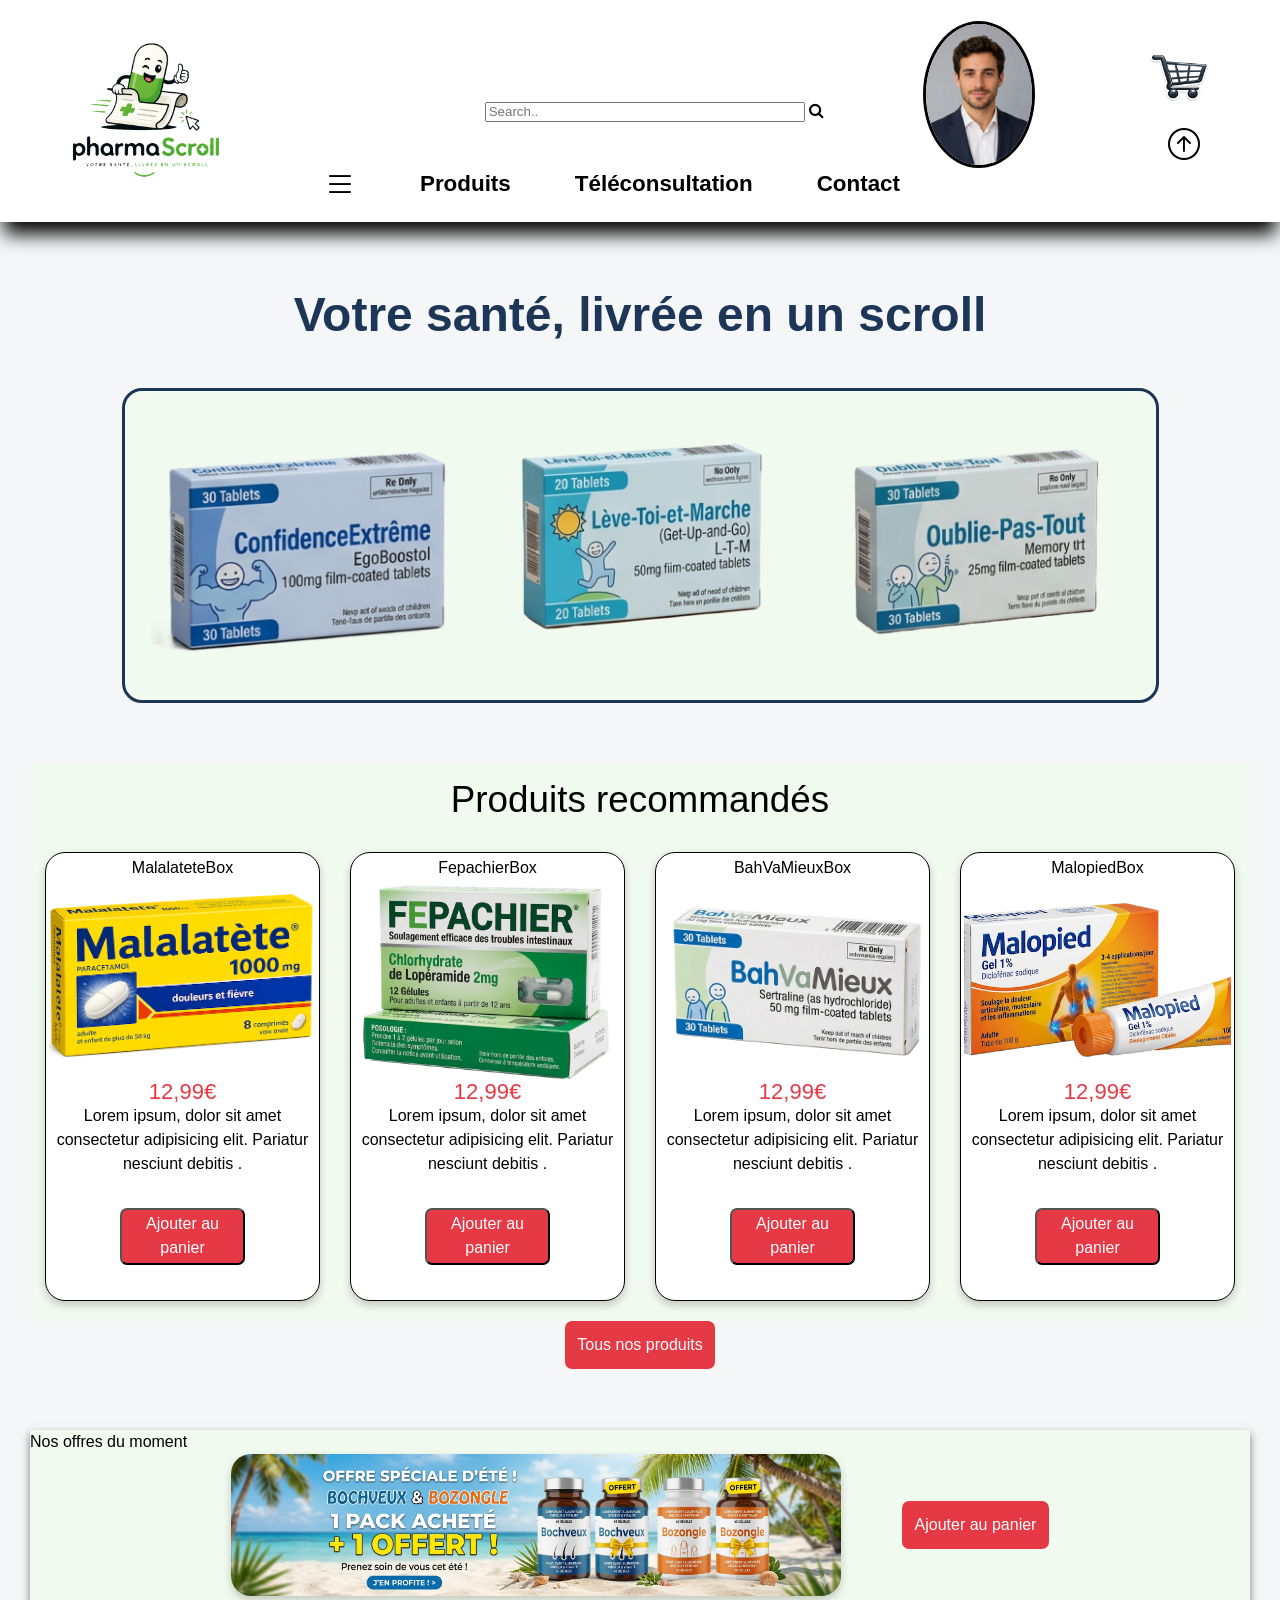
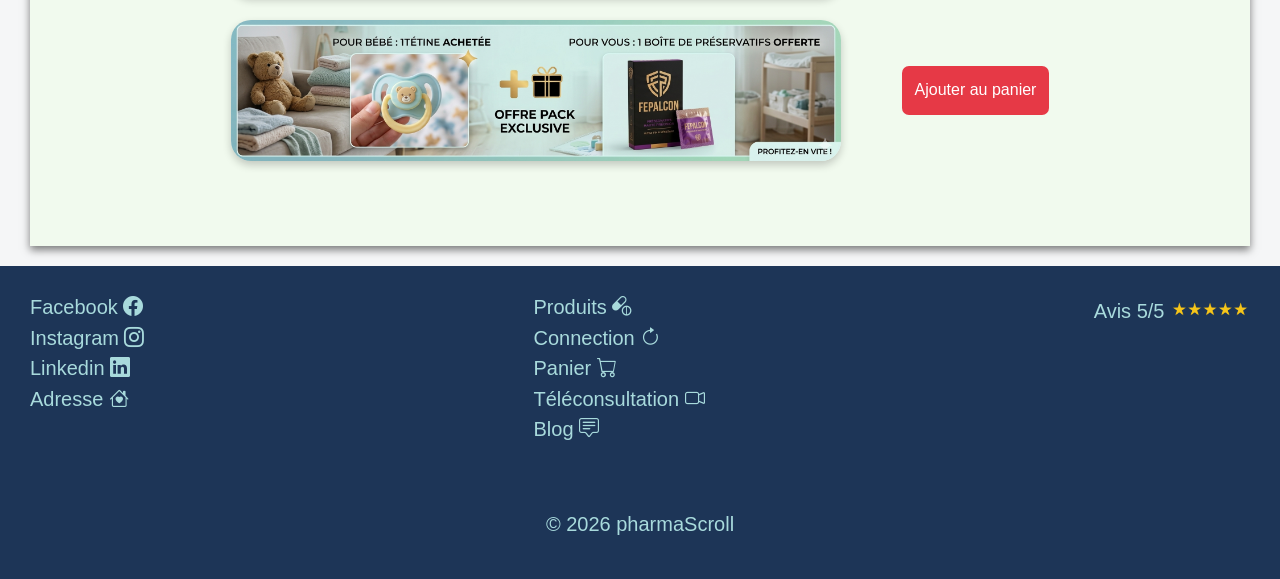
==== commit ea524aae: "correction css and html index and style" ====
--- a/index.html
+++ b/index.html
@@ -15,8 +15,29 @@
 
 <body>
     <header>
-        <img class="logo" src="images/logo.png" alt="logo" />
+        <section>
+            <img class="logo" src="images/logo.png" alt="logo" />
+            <form action="">
+                <input type="text" placeholder="Search.." name="search">
+                <a href="">
+                    <i class="fa fa-search loupe"></i>
+                </a>
+            </form>
+            <a href="">
+                <img class="avatar" src="images/avatar.png" alt="photo de profil" />
+            </a>
+            <div>
+                <a href="">
+                    <img class="icone" src="images/icone-panier.png" alt="panier" />
+                </a>
+                <a href="">
+                    <i class="bi bi-arrow-up-circle fleche"></i>
+                </a>
+            </div>
+        </section>
         <nav>
+
+
             <ul>
                 <li><i class="bi bi-list"></i></li>
                 <li><a href="products.html">Produits</a></li>
@@ -24,17 +45,7 @@
                 <li><a href="contact.html">Contact</a></li>
             </ul>
         </nav>
-        <a href="">
-            <img class="avatar" src="images/avatar.png" alt="photo de profil" />
-        </a>
-        <div>
-            <a href="">
-                <img class="icone" src="images/icone-panier.png" alt="panier" />
-            </a>
-            <a href="">
-                <i class="bi bi-arrow-up-circle fleche"></i>
-            </a>
-        </div>
+
     </header>
     <main id="home">
         <h1>Votre santé, livrée en un scroll</h1>
@@ -46,40 +57,39 @@
 
         <section class="produit-recommandé">
             <h2>Produits recommandés</h2>
-            <div>
-                <article class="card">
-                    <h3 href="head.html">MalalateteBox</h3>
-                    <img src="images/MalalateteBox.png" alt="MalalateteBox">
-                    <p class="price">12,99€</p>
-                    <p>Lorem ipsum, dolor sit amet consectetur adipisicing elit. Pariatur nesciunt debitis .</p>
-                    <p><button>Ajouter au panier</button></p>
-                </article>
+            <article class="card">
+                <h3 href="head.html">MalalateteBox</h3>
+                <img src="images/MalalateteBox.png" alt="MalalateteBox">
+                <p class="price">12,99€</p>
+                <p>Lorem ipsum, dolor sit amet consectetur adipisicing elit. Pariatur nesciunt debitis .</p>
+                <p><button>Ajouter au panier</button></p>
+            </article>
 
-                <article class="card">
-                    <h3>FepachierBox</h3>
-                    <img src="images/FepachierBox.png" alt="FepachierBox">
-                    <p class="price">12,99€</p>
-                    <p>Lorem ipsum, dolor sit amet consectetur adipisicing elit. Pariatur nesciunt debitis .</p>
-                    <p><button>Ajouter au panier</button></p>
-                </article>
+            <article class="card">
+                <h3>FepachierBox</h3>
+                <img src="images/FepachierBox.png" alt="FepachierBox">
+                <p class="price">12,99€</p>
+                <p>Lorem ipsum, dolor sit amet consectetur adipisicing elit. Pariatur nesciunt debitis .</p>
+                <p><button>Ajouter au panier</button></p>
+            </article>
 
-                <article class="card">
-                    <h3>BahVaMieuxBox</h3>
-                    <img src="images/BahVaMieuxBox.png" alt="BahVaMieuxBox">
-                    <p class="price">12,99€</p>
-                    <p>Lorem ipsum, dolor sit amet consectetur adipisicing elit. Pariatur nesciunt debitis .</p>
-                    <p><button>Ajouter au panier</button></p>
-                </article>
+            <article class="card">
+                <h3>BahVaMieuxBox</h3>
+                <img src="images/BahVaMieuxBox.png" alt="BahVaMieuxBox">
+                <p class="price">12,99€</p>
+                <p>Lorem ipsum, dolor sit amet consectetur adipisicing elit. Pariatur nesciunt debitis .</p>
+                <p><button>Ajouter au panier</button></p>
+            </article>
 
-                <article class="card">
-                    <h3>MalopiedBox</h3>
-                    <img src="images/MalopiedBox.png" alt="MalopiedBox">
-                    <p class="price">12,99€</p>
-                    <p>Lorem ipsum, dolor sit amet consectetur adipisicing elit. Pariatur nesciunt debitis .</p>
-                    <p><button>Ajouter au panier</button></p>
-                </article>
+            <article class="card">
+                <h3>MalopiedBox</h3>
+                <img src="images/MalopiedBox.png" alt="MalopiedBox">
+                <p class="price">12,99€</p>
+                <p>Lorem ipsum, dolor sit amet consectetur adipisicing elit. Pariatur nesciunt debitis .</p>
+                <p><button>Ajouter au panier</button></p>
+            </article>
 
-            </div>
+
         </section>
 
         <a href="products.html" id="link-products">Tous nos produits</a>
--- a/style.css
+++ b/style.css
@@ -20,94 +20,121 @@
 }
 
 header {
+    padding-top: 1.5rem;
     position: sticky;
     top: 0;
     left: 0;
     width: 100%;
     background-color: white;
     z-index: 1000;
-    display: flex;
-    justify-content: space-between;
-    align-items: center;
+}
+
+
+
+
+header section {
+    display: flex;
+    justify-content: space-around;
+    align-items: center;
+    height: 9rem;
+}
+
+header section img.logo {
+    height: 12rem;
+    margin-top: 2rem;
+    margin-right: 5rem;
+}
+
+header section a img.avatar {
+    width: 7rem;
+    height: 95%;
+    border-radius: 50%;
+    border: 3px, solid, black;
+}
+
+header section a img:hover {
+    opacity: 0.5;
+}
+
+
+header section div a img.icone {
+    width: 6rem;
+    height: 6rem;
+    display: block;
+}
+
+header section div a i.fleche {
+    font-size: 2rem;
+    margin-left: 2.1rem;
+    color: black;
+}
+
+header section div a i.fleche:hover {
+    opacity: 0.5;
+}
+
+header section form {
+    margin-left: 4rem;
+    margin-top: 2rem;
+}
+
+header section form input {
+    width: 20rem;
+    height: 1.3rem;
+}
+
+
+
+header section form a i.loupe {
+    font-size: 1rem;
+    color: black;
+}
+
+header section form a i.loupe:hover {
+    opacity: 0.5;
+}
+
+header nav {
     box-shadow: 0px 16px 19px -4px #000000;
     background-color: white;
-    padding-left: 2%;
-}
-
-
-header img.logo {
-    width: 10%;
-}
-
-header nav {
-    width: 100%;
+    padding-bottom: 1.3rem;
+}
+
+header nav ul {
     display: flex;
     justify-content: center;
-    margin-right: 5%;
-}
-
-header nav ul {
-    gap: 5em;
-    display: flex;
-}
+    align-items: center;
+    gap: 4rem;
+    padding: 0;
+    padding-right: 3.5rem;
+    margin: auto;
+
+}
+
 
 header nav ul li {
     list-style: none;
-    width: 100%;
-    text-align: center;
+    display: flex;
+    align-items: center;
 }
 
 header nav ul li i {
-    font-size: 1.5em;
+    font-size: 2rem;
     font-weight: 600;
 }
 
 header nav ul li a {
     text-decoration: none;
     color: black;
+    font-size: 1.4rem;
     font-weight: 600;
-    font-size: 1.5em;
 }
 
 header nav ul li:hover {
     opacity: 0.5;
 }
 
-header a {
-    padding-left: 2%;
-}
-
-header div {
-    width: 20%;
-    padding: left 1.5em;
-}
-
-header div a {
-    gap: 1em;
-}
-
-header a img.avatar {
-    width: 20%;
-    border-radius: 50%;
-    border: 3px, solid, black;
-}
-
-header a img:hover {
-    opacity: 0.5;
-}
-
-
-header a img.icone {
-    width: 50%;
-}
-
-header a i.fleche {
-    font-size: 180%;
-
-    color: black;
-}
-
-header a i.fleche:hover {
+header nav ul li:hover {
     opacity: 0.5;
 }
 
@@ -138,7 +165,6 @@
     display: flex;
     flex-direction: column;
     gap: 10px;
-    justify-content: space-between;
 }
 
 footer i {
@@ -201,7 +227,7 @@
     transition: 0.2s;
 }
 
-body main#home section {
+body main#home section.banner {
     display: flex;
     justify-content: space-evenly;
     max-width: 85%;
@@ -209,6 +235,7 @@
     border: 3px solid var(--title-color);
     border-radius: 20px;
     background-color: var(--background-section);
+    margin-bottom: 5%;
 }
 
 .banner img {
@@ -219,10 +246,29 @@
 }
 
 .card {
+    background-color: white;
+    display: flex;
+    flex-direction: column;
+    align-items: center;
+    border: #1d3557 1px solid;
+    box-shadow: 0 4px 8px 0 rgba(0, 0, 0, 0.2);
+    border-radius: 20px;
+    margin: 5%;
+    padding: 1%;
+    text-align: center;
+    /* display: flex;
+    flex-direction: column;
     box-shadow: 0 4px 8px 0 rgba(0, 0, 0, 0.2);
     max-width: 300px;
     text-align: center;
-    font-family: arial;
+    font-family: arial; */
+}
+
+.card img {
+    width: 100%;
+    aspect-ratio: 4 / 3;
+    object-fit: cover;
+    display: block;
 }
 
 .price {
@@ -234,16 +280,9 @@
     margin: 2rem 0;
     background-color: var(--boutons-color);
     font-size: 1rem;
-    padding: 0.5rem;
-
+    padding: 2%;
+    color: white;
     border-radius: 7px 7px 7px 7px;
-
-    a {
-        color: white;
-        padding: 1rem;
-        margin: 1rem;
-
-    }
 }
 
 .card button:hover {
@@ -253,10 +292,17 @@
 }
 
 .produit-recommandé {
-    display: flex;
-    flex-direction: row;
-    flex-wrap: wrap;
+    display: grid;
+    grid-template-columns: 1fr 1fr 1fr 1fr;
     background-color: var(--background-section);
+}
+
+.produit-recommandé h2 {
+    grid-column: 1/5;
+    text-align: center;
+    font-size: 2.3rem;
+    padding: 2%;
+    font-weight: 200;
 }
 
 .produit-recommandé article {
@@ -264,6 +310,7 @@
     border-radius: 20px;
     margin-bottom: 20px;
     background-color: white;
+    justify-content: space-between;
 }
 
 .produit-recommandé article h3 {
@@ -277,20 +324,20 @@
     display: block;
 }
 
-main#home section h2 {
+/* main#home section h2 {
     text-align: center;
     font-size: 2.3rem;
     font-weight: 200;
     padding-block: 5%;
     color: var(--title-color);
-}
-
-main#home section div {
+} */
+
+/* main#home section div {
     display: flex;
     justify-content: space-evenly;
     margin: 5%;
     gap: 5%;
-}
+} */
 
 main#home section.offers {
     display: flex;
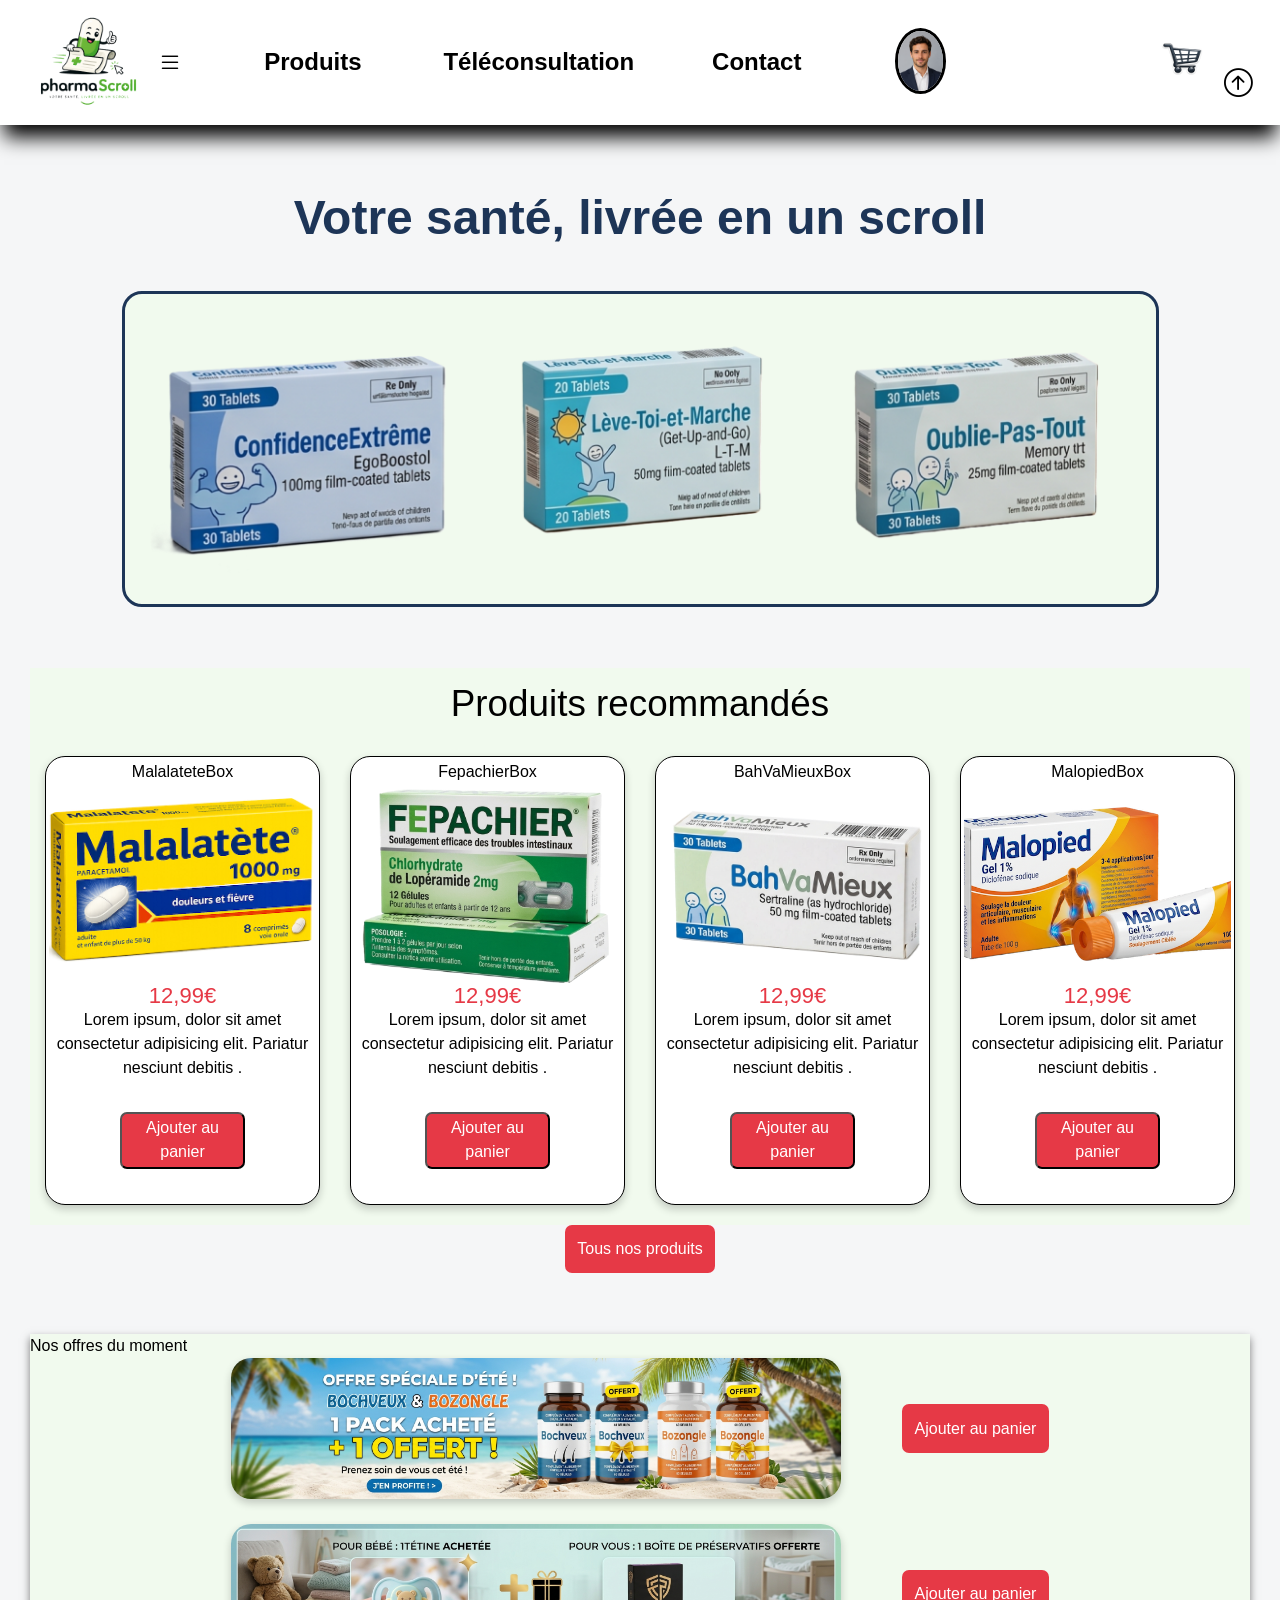
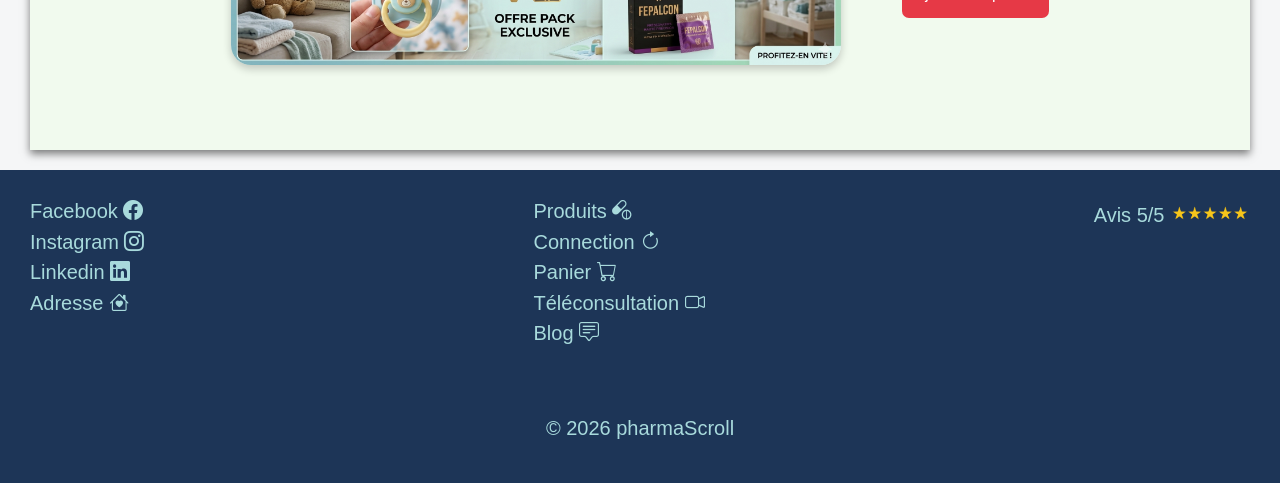
==== commit a201003d: "Merge branch 'main' into guillaume" ====
--- a/index.html
+++ b/index.html
@@ -15,29 +15,8 @@
 
 <body>
     <header>
-        <section>
-            <img class="logo" src="images/logo.png" alt="logo" />
-            <form action="">
-                <input type="text" placeholder="Search.." name="search">
-                <a href="">
-                    <i class="fa fa-search loupe"></i>
-                </a>
-            </form>
-            <a href="">
-                <img class="avatar" src="images/avatar.png" alt="photo de profil" />
-            </a>
-            <div>
-                <a href="">
-                    <img class="icone" src="images/icone-panier.png" alt="panier" />
-                </a>
-                <a href="">
-                    <i class="bi bi-arrow-up-circle fleche"></i>
-                </a>
-            </div>
-        </section>
+        <img class="logo" src="images/logo.png" alt="logo" />
         <nav>
-
-
             <ul>
                 <li><i class="bi bi-list"></i></li>
                 <li><a href="products.html">Produits</a></li>
@@ -45,7 +24,17 @@
                 <li><a href="contact.html">Contact</a></li>
             </ul>
         </nav>
-
+        <a href="">
+            <img class="avatar" src="images/avatar.png" alt="photo de profil" />
+        </a>
+        <div>
+            <a href="">
+                <img class="icone" src="images/icone-panier.png" alt="panier" />
+            </a>
+            <a href="">
+                <i class="bi bi-arrow-up-circle fleche"></i>
+            </a>
+        </div>
     </header>
     <main id="home">
         <h1>Votre santé, livrée en un scroll</h1>
--- a/style.css
+++ b/style.css
@@ -20,121 +20,94 @@
 }
 
 header {
-    padding-top: 1.5rem;
     position: sticky;
     top: 0;
     left: 0;
     width: 100%;
     background-color: white;
     z-index: 1000;
-}
-
-
-
-
-header section {
-    display: flex;
-    justify-content: space-around;
-    align-items: center;
-    height: 9rem;
-}
-
-header section img.logo {
-    height: 12rem;
-    margin-top: 2rem;
-    margin-right: 5rem;
-}
-
-header section a img.avatar {
-    width: 7rem;
-    height: 95%;
-    border-radius: 50%;
-    border: 3px, solid, black;
-}
-
-header section a img:hover {
-    opacity: 0.5;
-}
-
-
-header section div a img.icone {
-    width: 6rem;
-    height: 6rem;
-    display: block;
-}
-
-header section div a i.fleche {
-    font-size: 2rem;
-    margin-left: 2.1rem;
-    color: black;
-}
-
-header section div a i.fleche:hover {
-    opacity: 0.5;
-}
-
-header section form {
-    margin-left: 4rem;
-    margin-top: 2rem;
-}
-
-header section form input {
-    width: 20rem;
-    height: 1.3rem;
-}
-
-
-
-header section form a i.loupe {
-    font-size: 1rem;
-    color: black;
-}
-
-header section form a i.loupe:hover {
-    opacity: 0.5;
-}
-
-header nav {
+    display: flex;
+    justify-content: space-between;
+    align-items: center;
     box-shadow: 0px 16px 19px -4px #000000;
     background-color: white;
-    padding-bottom: 1.3rem;
+    padding-left: 2%;
+}
+
+
+header img.logo {
+    width: 10%;
+}
+
+header nav {
+    width: 100%;
+    display: flex;
+    justify-content: center;
+    margin-right: 5%;
 }
 
 header nav ul {
-    display: flex;
-    justify-content: center;
-    align-items: center;
-    gap: 4rem;
-    padding: 0;
-    padding-right: 3.5rem;
-    margin: auto;
-
-}
-
+    gap: 5em;
+    display: flex;
+}
 
 header nav ul li {
     list-style: none;
-    display: flex;
-    align-items: center;
+    width: 100%;
+    text-align: center;
 }
 
 header nav ul li i {
-    font-size: 2rem;
+    font-size: 1.5em;
     font-weight: 600;
 }
 
 header nav ul li a {
     text-decoration: none;
     color: black;
-    font-size: 1.4rem;
     font-weight: 600;
+    font-size: 1.5em;
 }
 
 header nav ul li:hover {
     opacity: 0.5;
 }
 
-header nav ul li:hover {
+header a {
+    padding-left: 2%;
+}
+
+header div {
+    width: 20%;
+    padding: left 1.5em;
+}
+
+header div a {
+    gap: 1em;
+}
+
+header a img.avatar {
+    width: 20%;
+    border-radius: 50%;
+    border: 3px, solid, black;
+}
+
+header a img:hover {
+    opacity: 0.5;
+}
+
+
+header a img.icone {
+    width: 50%;
+}
+
+header a i.fleche {
+    font-size: 180%;
+
+    color: black;
+}
+
+header a i.fleche:hover {
     opacity: 0.5;
 }
 
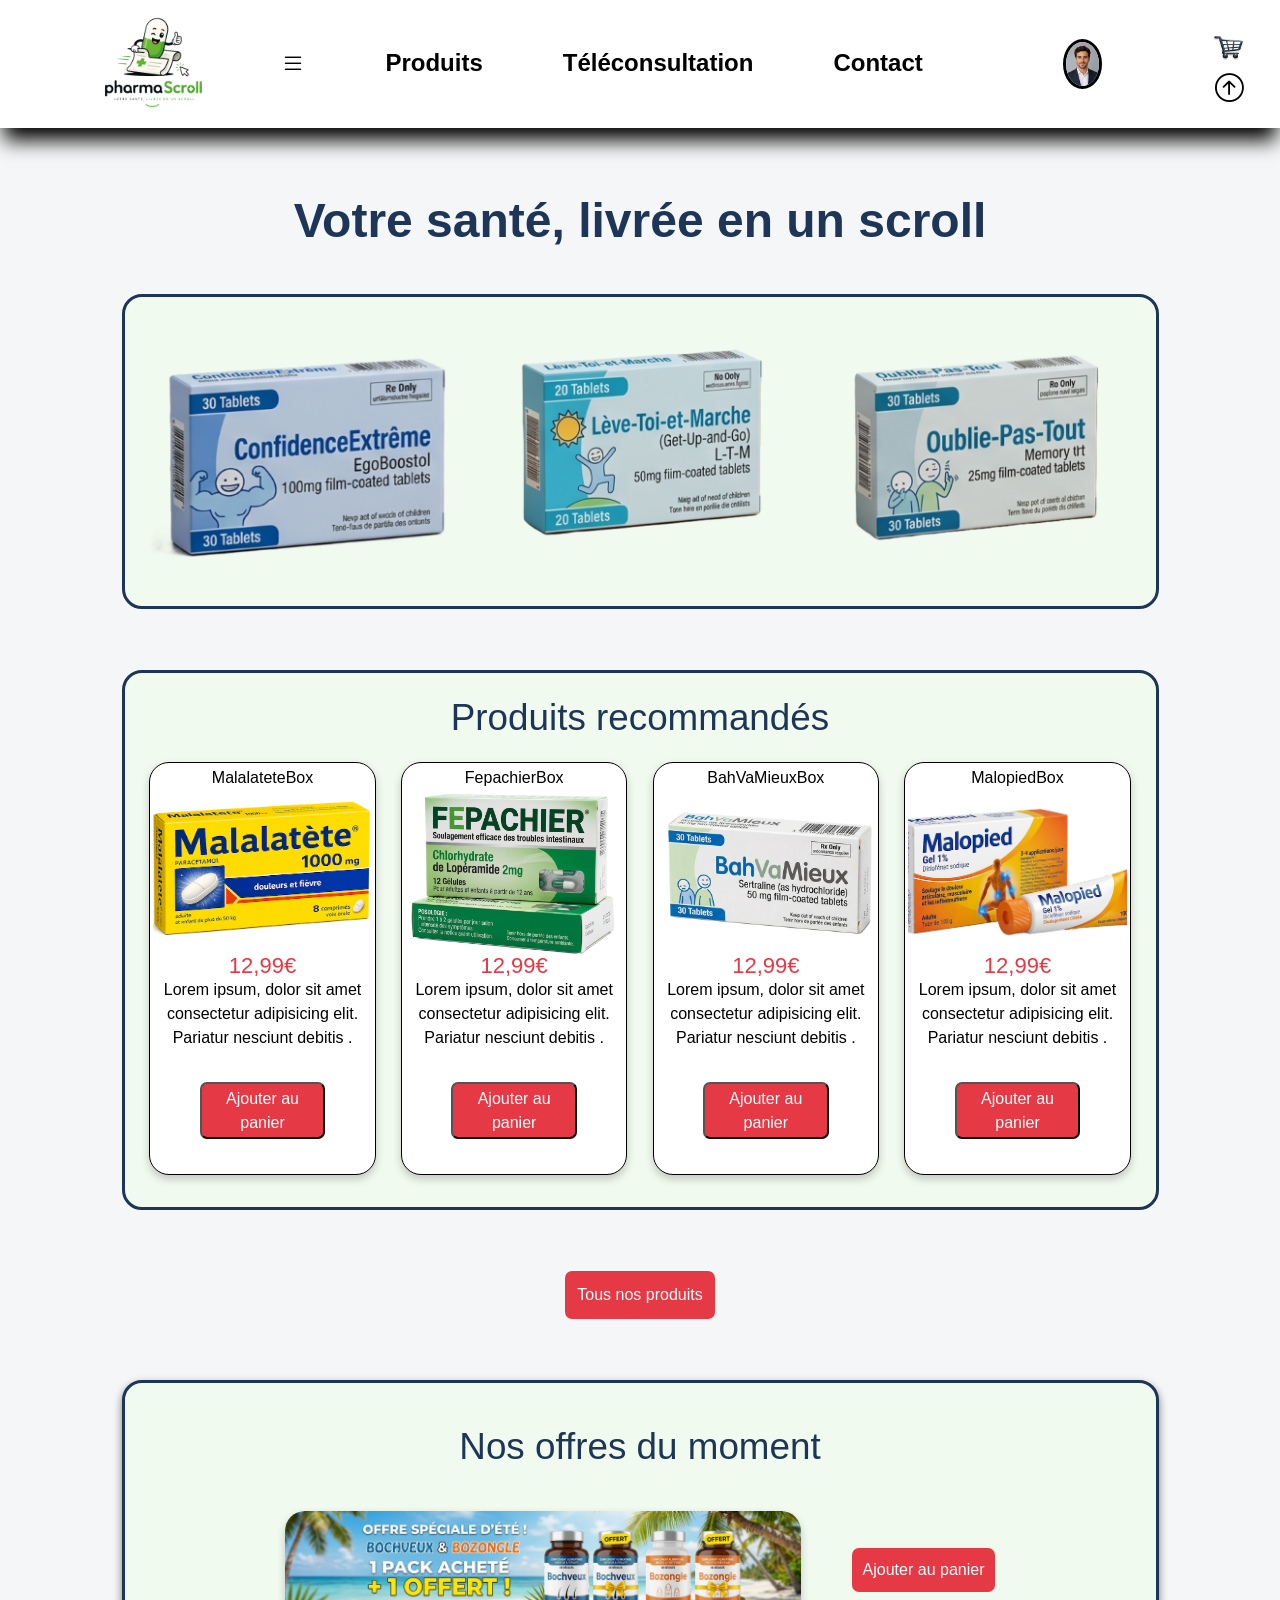
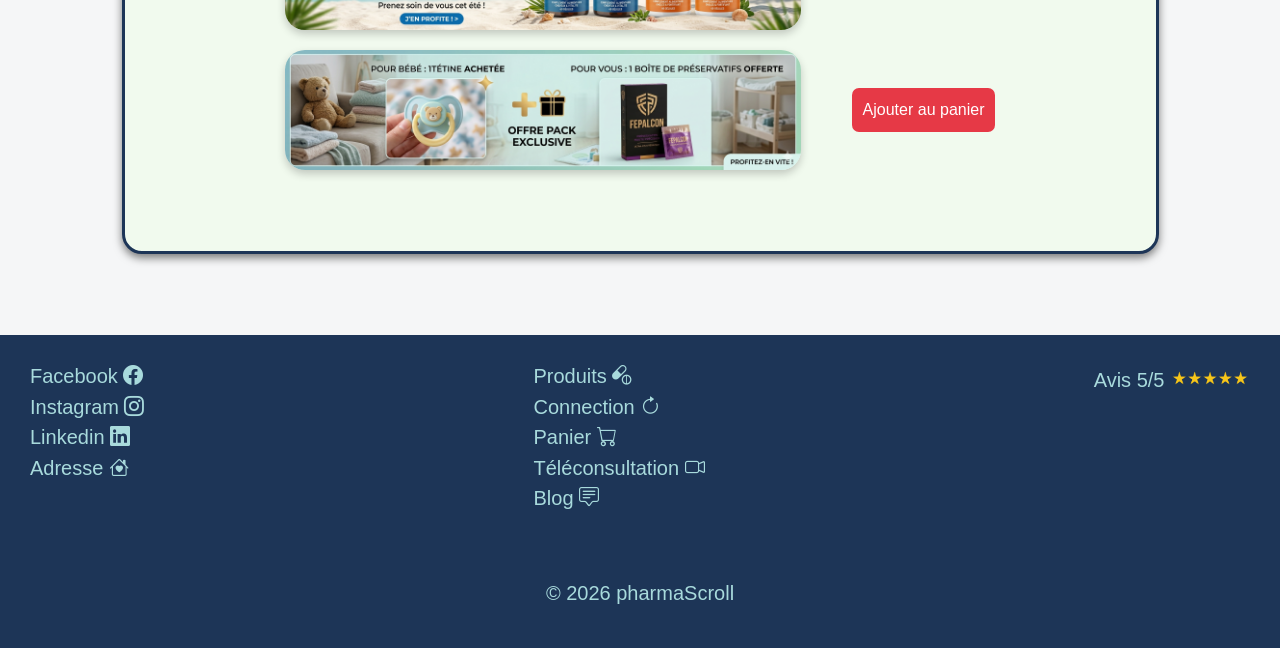
==== commit 0c07e4b1: "changes style file style css" ====
--- a/index.html
+++ b/index.html
@@ -15,7 +15,9 @@
 
 <body>
     <header>
-        <img class="logo" src="images/logo.png" alt="logo" />
+        <a href="index.html">
+            <img class="logo" src="images/logo.png" alt="logo" />
+        </a>
         <nav>
             <ul>
                 <li><i class="bi bi-list"></i></li>
--- a/style.css
+++ b/style.css
@@ -25,18 +25,18 @@
     left: 0;
     width: 100%;
     background-color: white;
-    z-index: 1000;
-    display: flex;
-    justify-content: space-between;
+    z-index: 4;
+    display: flex;
     align-items: center;
     box-shadow: 0px 16px 19px -4px #000000;
     background-color: white;
     padding-left: 2%;
-}
-
-
-header img.logo {
-    width: 10%;
+
+}
+
+
+header a img.logo {
+    width: 50%;
 }
 
 header nav {
@@ -74,7 +74,8 @@
 }
 
 header a {
-    padding-left: 2%;
+    display: flex;
+    justify-content: center;
 }
 
 header div {
@@ -267,7 +268,14 @@
 .produit-recommandé {
     display: grid;
     grid-template-columns: 1fr 1fr 1fr 1fr;
+    max-width: 85%;
+    margin: auto;
+    border: 3px solid var(--title-color);
+    border-radius: 20px;
     background-color: var(--background-section);
+    margin-bottom: 5%;
+    padding: 1%;
+
 }
 
 .produit-recommandé h2 {
@@ -276,6 +284,7 @@
     font-size: 2.3rem;
     padding: 2%;
     font-weight: 200;
+    color: var(--title-color);
 }
 
 .produit-recommandé article {
@@ -297,27 +306,26 @@
     display: block;
 }
 
-/* main#home section h2 {
+main#home section.offers h2 {
     text-align: center;
     font-size: 2.3rem;
     font-weight: 200;
     padding-block: 5%;
     color: var(--title-color);
-} */
-
-/* main#home section div {
-    display: flex;
-    justify-content: space-evenly;
-    margin: 5%;
-    gap: 5%;
-} */
+}
+
 
 main#home section.offers {
     display: flex;
     flex-direction: column;
     box-shadow: 0 4px 8px 0 rgba(0, 0, 0, 0.5);
+    padding-bottom: 5%;
+    max-width: 85%;
+    margin: auto;
+    border: 3px solid var(--title-color);
+    border-radius: 20px;
     background-color: var(--background-section);
-    padding-bottom: 5%;
+    margin-bottom: 5%;
 }
 
 main#home section.offers article {
@@ -391,6 +399,7 @@
     font-size: 2.3rem;
     padding: 2%;
     font-weight: 200;
+    color: var(--title-color);
 }
 
 body main#products section article {
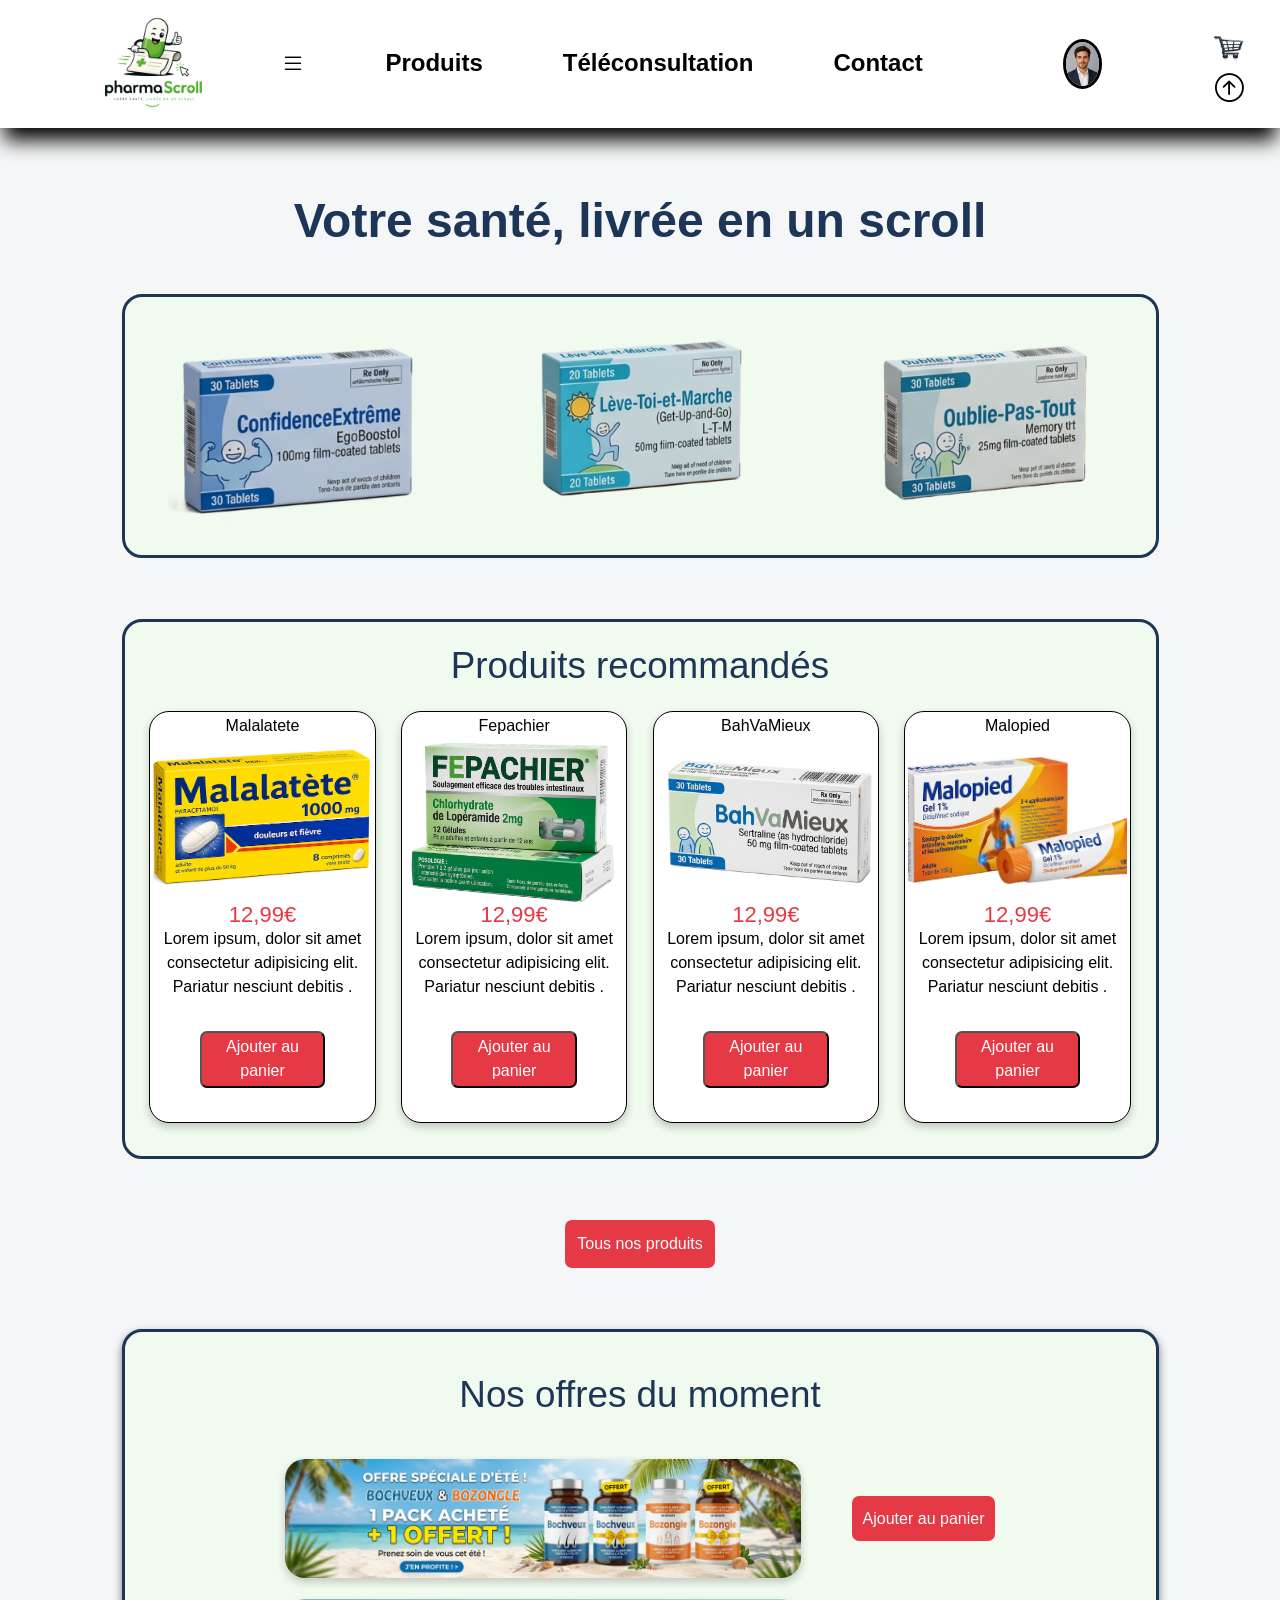
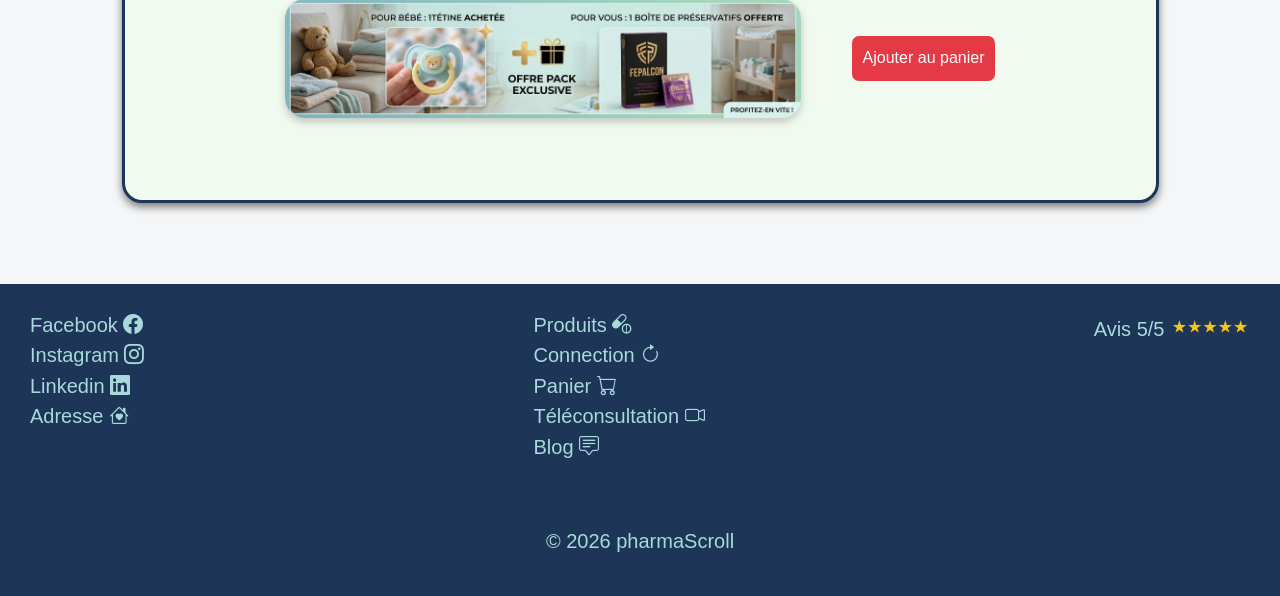
==== commit 4f2f6335: "working on responsive banner and corrections titles" ====
--- a/index.html
+++ b/index.html
@@ -41,40 +41,42 @@
     <main id="home">
         <h1>Votre santé, livrée en un scroll</h1>
         <section class="banner">
-            <img src="images/confidenceextreme.png" alt=description>
-            <img src="images/levetoietmarche.png" alt=description>
-            <img src="images/oubliepastout.png" alt=description>
+            <a href="products.html"><img src="images/confidenceextreme.png" alt=description></a>
+            <a href="products.html" class="responsive-image-tablet"><img src="images/levetoietmarche.png"
+                    alt=description></a>
+            <a href="products.html" class="responsive-image-mobile"><img src="images/oubliepastout.png"
+                    alt=description></a>
         </section>
 
         <section class="produit-recommandé">
             <h2>Produits recommandés</h2>
             <article class="card">
-                <h3 href="head.html">MalalateteBox</h3>
-                <img src="images/MalalateteBox.png" alt="MalalateteBox">
+                <h3><a href="head.html">Malalatete</a></h3>
+                <a href="head.html"><img src="images/MalalateteBox.png" alt="médicament pour les maux de tête"></a>
                 <p class="price">12,99€</p>
                 <p>Lorem ipsum, dolor sit amet consectetur adipisicing elit. Pariatur nesciunt debitis .</p>
                 <p><button>Ajouter au panier</button></p>
             </article>
 
             <article class="card">
-                <h3>FepachierBox</h3>
-                <img src="images/FepachierBox.png" alt="FepachierBox">
+                <h3>Fepachier</h3>
+                <img src="images/FepachierBox.png" alt="médicament à administrer à votre belle mère">
                 <p class="price">12,99€</p>
                 <p>Lorem ipsum, dolor sit amet consectetur adipisicing elit. Pariatur nesciunt debitis .</p>
                 <p><button>Ajouter au panier</button></p>
             </article>
 
             <article class="card">
-                <h3>BahVaMieuxBox</h3>
-                <img src="images/BahVaMieuxBox.png" alt="BahVaMieuxBox">
+                <h3>BahVaMieux</h3>
+                <img src="images/BahVaMieuxBox.png" alt="médicament contre les rhumes des foins de Mars">
                 <p class="price">12,99€</p>
                 <p>Lorem ipsum, dolor sit amet consectetur adipisicing elit. Pariatur nesciunt debitis .</p>
                 <p><button>Ajouter au panier</button></p>
             </article>
 
             <article class="card">
-                <h3>MalopiedBox</h3>
-                <img src="images/MalopiedBox.png" alt="MalopiedBox">
+                <h3>Malopied</h3>
+                <img src="images/MalopiedBox.png" alt="médicament pour des pieds en bonne santé">
                 <p class="price">12,99€</p>
                 <p>Lorem ipsum, dolor sit amet consectetur adipisicing elit. Pariatur nesciunt debitis .</p>
                 <p><button>Ajouter au panier</button></p>
--- a/style.css
+++ b/style.css
@@ -203,18 +203,18 @@
 
 body main#home section.banner {
     display: flex;
-    justify-content: space-evenly;
     max-width: 85%;
-    margin: auto;
     border: 3px solid var(--title-color);
     border-radius: 20px;
     background-color: var(--background-section);
     margin-bottom: 5%;
 }
 
+
 .banner img {
     display: flex;
-    max-width: 30%;
+    max-width: 100%;
+    aspect-ratio: 4 / 3;
     height: auto;
     object-fit: contain;
 }
@@ -230,12 +230,10 @@
     margin: 5%;
     padding: 1%;
     text-align: center;
-    /* display: flex;
-    flex-direction: column;
-    box-shadow: 0 4px 8px 0 rgba(0, 0, 0, 0.2);
-    max-width: 300px;
-    text-align: center;
-    font-family: arial; */
+}
+
+body main#home section article h3 a {
+    color: #000000;
 }
 
 .card img {
--- a/responsive.css
+++ b/responsive.css
@@ -1,3 +1,82 @@
-@media screen and (min-width: 990px) {}
+@media screen and (max-width: 990px) {
+    header {
+        /* flex-direction: column; */
 
-@media screen and (min-width: 480px) {}+        img {
+            display: inline;
+        }
+
+        nav {
+            display: none;
+            flex-direction: column;
+        }
+    }
+
+    body main#home h1 {
+        font-size: 1.7em;
+    }
+
+    .produit-recommandé {
+        display: flex;
+        flex-direction: column;
+        align-items: center;
+
+    }
+
+    .produit-recommandé article.card {
+        width: 75%;
+    }
+
+    footer section,
+    footer,
+    footer article {
+        flex-direction: column;
+        align-items: center;
+    }
+
+    main#home section a.responsive-image-tablet {
+        display: none;
+    }
+}
+
+@media screen and (max-width: 480px) {
+    header {
+        flex-direction: column;
+    }
+
+    header>a {
+        width: 50%;
+
+
+    }
+
+    header>img {
+        width: 150%;
+    }
+
+    body main#home h1 {
+        font-size: 1.3em;
+    }
+
+    main#home section h2 {
+        font-size: 1.3em;
+    }
+
+    main#home section.offers h2 {
+        font-size: 1.3em;
+    }
+
+    main#home section.offers article {
+        flex-direction: column;
+        align-items: center;
+        margin-bottom: 5%;
+    }
+
+    main#home section.offers article img {
+        margin-bottom: 3%;
+    }
+
+    main#home section a.responsive-image-mobile {
+        display: none;
+    }
+}
